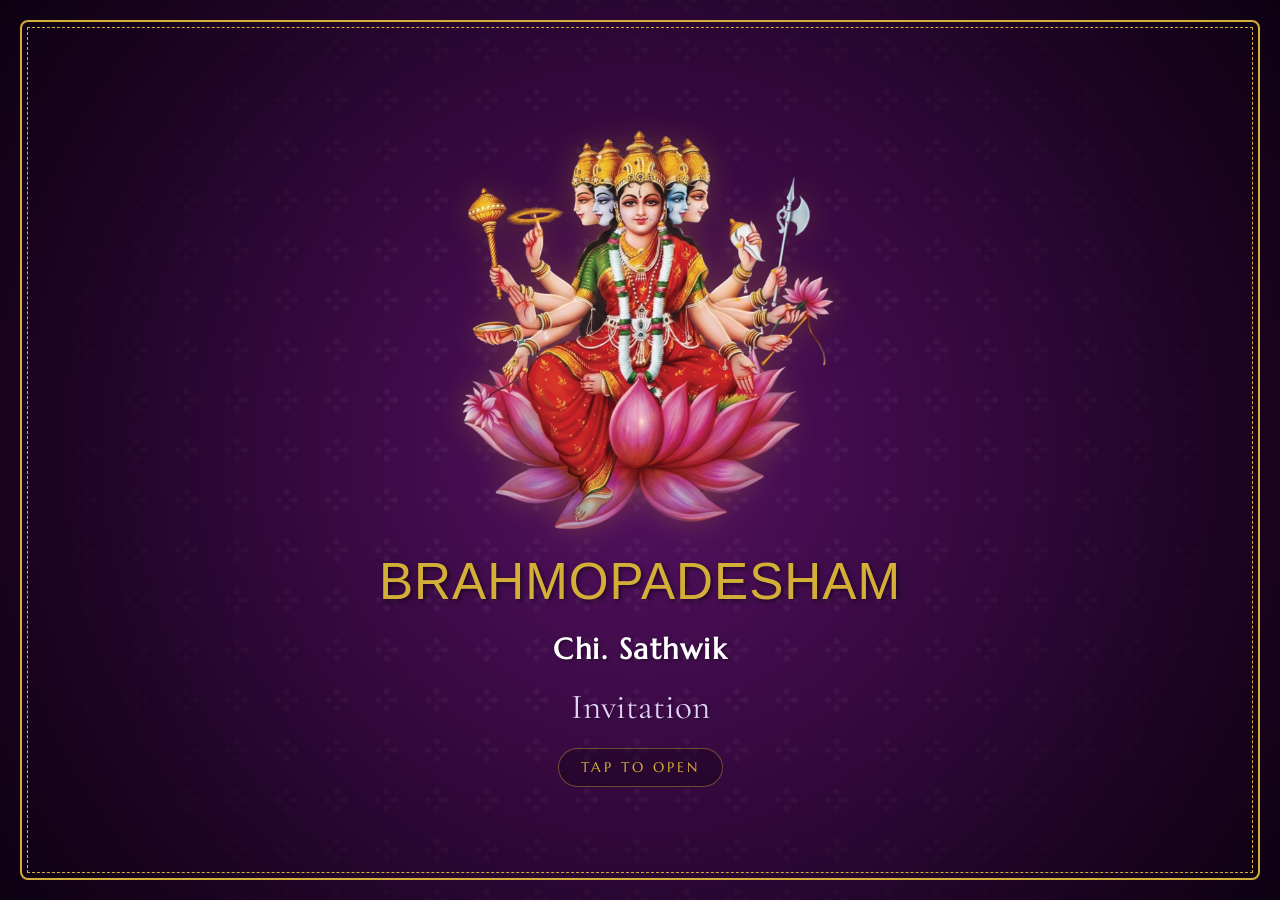
==== index.html @ 74391133 "Update index.html" ====
<!DOCTYPE html>
<html lang="en">
<head>
    <meta charset="UTF-8">
    <meta name="viewport" content="width=device-width, initial-scale=1.0">
    <title>Brahmopadesham Invitation - Chi. Sathwik</title>
    <link rel="stylesheet" href="../css/style.css">

    <!-- Favicon -->
    <link rel="icon" type="image/png" sizes="32x32" href="img/favicon.ico">
    <link rel="apple-touch-icon" href="img/favicon.ico">

    <meta property="og:title" content="Brahmopadesham Invitation Chi. Sathwik ">
    <meta property="og:description" content="✨ We warmly invite you to grace the Brahmopadesham ceremony of Chi. Sathwik and bless him on this sacred beginning.">
    <meta property="og:image" content="https://cdn.prinopix.com/Murali_And_Ramya_Engagement/Preview_Image/preview.png">
    <meta property="og:url" content="https://madilu.family">
    <meta property="og:type" content="website">

</head>
<body>

    <canvas id="flowerCanvas"></canvas>

    <div class="cover-layer" id="inviteCover">
        <div class="cover-border"></div>
        
        <div class="gayatri-full-screen">
            <img src="img/gayatri_devi.png" alt="Gayatri Devi">
        </div>

        <div class="cover-content-bottom">
            <div class="cover-title">BRAHMOPADESHAM</div>
            <div class="cover-vatu-name">Chi. Sathwik</div>
            <div class="cover-subtitle">Invitation</div>
            <div class="click-hint">Tap to Open</div>
        </div>
    </div>

    <div class="main-container">
      
        
        <div class="invite-card">
            <div class="shloka-heading anim-fade">
                || Shri Madyogananda Guru Narasimha Prasanna ||
            </div>
            <br>
            <h1 class="main-heading anim-fade">Brahmopadesham</h1>
            <div class="sub-heading anim-fade">Upanayanam Ceremony</div>

            <p class="welcome-text anim-fade">
                Seeking the divine blessings of our guru and revered elders, we cordially request your presence to grace the sacred Upanayana ceremony of our beloved son:
            </p>

            <h2 class="vatu-name anim-fade">Chi. Sathwik</h2>
            
            <div class="parents-info anim-fade">
                Son of <strong>Smt. Shwetha Kumari & Shri Ravishankara S</strong>
            </div>

            <div class="details-box anim-fade">
                <div class="detail-item">📅 <strong> Wednesday, June 17, 2026</strong></div>
                <div class="detail-item">✨ <strong>Muhurtham: 7:44 AM</strong></div>
                <div class="detail-item">📍 <strong>Shri Vishnumurthy Temple Hall, Kadambaru</strong> </div>
            </div>

            <div class="action-btn-container anim-fade">
                <a href="sathwik_brahmopadesham.html" class="btn btn-primary btn-shimmer">📸 View Event Photos</a>
                <a href="https://maps.app.goo.gl/jBivRu79mKAfrWjf7" target="_blank" class="btn btn-secondary btn-shimmer">📍 Get Location</a>
                <!--  <a href="https://maps.app.goo.gl/jBivRu79mKAfrWjf7" target="_blank" class="btn btn-primary btn-shimmer">📍 Get Location</a>-->
                
            </div>

            <div class="family-events-section anim-fade">
                <h3 class="section-title">Recent Family Celebrations</h3>
                <div class="event-grid">
                    <a href="madilu.html" class="event-card-btn">
                        <span>🏡 House Warming</span>
                        <small>View Gallery →</small>
                    </a>
                    <a href="Murali_And_Ramya_Engagement.html" class="event-card-btn">
                        <span>💍 Engagement Ceremony</span>
                        <small>View Gallery →</small>
                    </a>
                </div>
            </div>

            <p class="hospitality-text anim-fade">
                Please join us to bless the young Vatu as he embarks on his spiritual journey.
            </p>

            <div class="hosts-section anim-fade">
                <div class="hosts-title">Invited By & Seeking Your Presence:</div>
                <div class="host-names">
                    <strong>Smt. Jayanthi & Shri Venkataramana Karanth</strong>,<br>
                    <strong>Smt. Lalitha & Shri Sridhara Karanth</strong>,<br>
                    <strong>Smt. Shwetha Kumari & Shri Ravishankar</strong><br>
                    <strong>Shri Murali Krishna</strong>
                </div>
            </div>


        </div>

         <section class="prinopix-footer-section">
            <div class="u-sheet footer-container">
            <a href="https://prinopix.com" rel="noopener noreferrer" class="prinopix-footer-link">
                Made with <span class="heart-icon">❤️</span> by Prinopix
            </a>
            </div>
        </section>
        
    </div>
    
   
    <canvas id="flowerCanvas"></canvas>

    <!-- Background Music Audio Node Element -->
    <audio id="inviteMusic" loop>
        <source src="music/audio.mp3" type="audio/mpeg">
        Your browser does not support the audio element.
    </audio>

    <script src="js/script.js"></script>
</body>
</html>
---- css/style.css ----
/* Cleaned Font Imports: Keeping only what is actively used */
@import url('https://fonts.googleapis.com/css2?family=Cinzel+Decorative:wght@400;700&family=Cormorant+Garamond:wght@600&family=Great+Vibes&family=Marcellus&display=swap');

@font-face {
    font-family: 'SamarkanNormal';
    src: url('font/SamarkanNormal-Gg5D.ttf') format('truetype');
    font-weight: normal;
    font-style: normal;
}

* {
    box-sizing: border-box;
    margin: 0;
    padding: 0;
}

body, html {
    height: 100%;
    font-family: 'Marcellus', serif;
    background-color: #fffaf0;
    color: #3c225a;
    overflow: hidden;
}


/* Background Animation Canvas over the top layout layers */
#flowerCanvas {
    position: fixed;
    top: 0;
    left: 0;
    width: 100%;
    height: 100%;
    pointer-events: none; /* Allows users to click buttons or links beneath the canvas layer */
    z-index: 100;         /* UPDATED: Increased from 50 to 100 so petals fall over the text card layout */
    opacity: 0;
    transition: opacity 1s ease;
}

body.unlocked #flowerCanvas {
    opacity: 1; /* Optional adjustment: Change to 0.5 or 0.6 if you want them even softer over the text */
}


/* Cover Layer Styling matches your traditional layout palette */
.cover-layer {
    position: fixed;
    top: 0;
    left: 0;
    width: 100%;
    height: 100%;
    background: radial-gradient(circle, #561163 0%, #200427 70%, #0d0111 100%);
    display: flex;
    flex-direction: column;
    justify-content: center;
    align-items: center;
    z-index: 1000;
    transition: transform 1.2s cubic-bezier(0.77, 0, 0.175, 1);
    box-shadow: 0 10px 30px rgba(0,0,0,0.5);
    cursor: pointer;
    text-align: center;
    padding: 30px 15px;
    overflow: hidden;
}

/* Clean, Aesthetic Minimalist Star-Flower Pattern with Edge-Fading Mask */
.cover-layer::before {
    content: '';
    position: absolute;
    top: -10%;
    left: -10%;
    width: 120%;
    height: 120%;
    opacity: 0.16;
    background-image: url("data:image/svg+xml,%3Csvg xmlns='http://www.w3.org/2000/svg' width='60' height='60' viewBox='0 0 60 60'%3E%3Cg fill='%23ffffff' fill-opacity='0.25'%3E%3Cpath d='M30 20c0 2-2 4-4 4s-4-2-4-4 2-4 4-4 4 2 4 4zm0 20c0 2-2 4-4 4s-4-2-4-4 2-4 4-4 4 2 4 4zm-10-10c0 2-2 4-4 4s-4-2-4-4 2-4 4-4 4 2 4 4zm20 0c0 2-2 4-4 4s-4-2-4-4 2-4 4-4 4 2 4 4z'/%3E%3Ccircle cx='30' cy='30' r='2'/%3E%3C/g%3E%3C/svg%3E");
    background-size: 50px 50px;
    background-position: center;
    pointer-events: none;
    z-index: 1;
    -webkit-mask-image: radial-gradient(circle, rgba(0,0,0,1) 30%, rgba(0,0,0,0) 70%);
    mask-image: radial-gradient(circle, rgba(0,0,0,1) 30%, rgba(0,0,0,0) 70%);
    animation: professionalTextureZoom 20s infinite ease-in-out;
}

@keyframes professionalTextureZoom {
    0% { transform: scale(1); }
    50% { transform: scale(1.5); }
    100% { transform: scale(1); }
}

.cover-layer.opened {
    transform: translateY(-100%);
}

.cover-border {
    position: absolute;
    top: 20px;
    bottom: 20px;
    left: 20px;
    right: 20px;
    border: 2px solid #d4af37;
    border-radius: 8px;
    pointer-events: none;
}

.cover-border::before {
    content: '';
    position: absolute;
    top: 5px;
    bottom: 5px;
    left: 5px;
    right: 5px;
    border: 1px dashed #d4af37;
}

.gayatri-full-screen {
    width: 100%;
    height: 48vh; 
    display: flex;
    justify-content: center;
    align-items: center;
    margin-top: 0;
    z-index: 5;
}

.gayatri-full-screen img {
    width: 100%;
    height: 100%;
    object-fit: contain;
    filter: drop-shadow(0 0 15px rgba(254, 216, 0, 0.185));
    animation: divineGlowPulse 4s infinite ease-in-out;
}

.cover-content-bottom {
    width: 100%;
    display: flex;
    flex-direction: column;
    align-items: center;
    margin-bottom: 15px;
    z-index: 5;
}

.cover-title {
    font-family: 'SamarkanNormal', sans-serif;
    color: #d4af37;
    font-size: 3.2rem; 
    letter-spacing: 1px;
    margin-top: 2.5vh;
    margin-bottom: 0.6vh;
    text-shadow: 2px 2px 4px rgba(0,0,0,0.5);
}

.cover-vatu-name {
    font-family: 'Marcellus', serif;
    color: #ffffff;
    font-size: 1.8rem;
    letter-spacing: 1.5px;
    margin: 5px 0;
    font-weight: bold;
    text-shadow: 1px 1px 3px rgba(0,0,0,0.5);
    padding-top: 1vh;
}

.cover-subtitle {
    font-family:'Cormorant Garamond', serif;
    color: #e2d1f9;
    font-size: 2.2rem;
    margin-bottom: 20px;
    text-shadow: 1px 1px 2px rgba(0,0,0,0.4);
    padding-top: 1.5vh;
}

@keyframes divineGlowPulse {
    0% { transform: scale(1); filter: drop-shadow(0 0 15px rgba(254, 215, 0, 0.25)); }
    50% { transform: scale(1.015); filter: drop-shadow(0 0 25px rgba(254, 216, 0, 0.171)); }
    100% { transform: scale(1); filter: drop-shadow(0 0 15px rgba(254, 215, 0, 0.25)); }
}

.click-hint {
    color: #d4af37;
    font-size: 0.85rem;
    letter-spacing: 3px;
    text-transform: uppercase;
    animation: bounce 1.5s infinite;
    background: rgba(0,0,0,0.25);
    padding: 10px 22px;
    border-radius: 30px;
    border: 1px solid rgba(212, 175, 55, 0.4);
}

/* UPDATED: Decreased layout paddings (Changed top/bottom from 60px to 25px) */
.main-container {
    height: 100%;
    overflow-y: auto;
    padding: 25px 20px 0px 20px;
    display: flex;
    flex-direction: column;
    align-items: center;
    background-image: radial-gradient(circle, #fcf4fe 20%, #f7e6f8 70%, #edd3f0 100%);
    position: relative;
}

/* REMOVED: .garland and .garland img references completely */

.shloka-heading {
    font-family: 'Marcellus', serif;
    color: #8f1a26;
    font-size: 1rem;
    font-weight: bold;
    margin-bottom: 5px;
    text-shadow: 0.5px 0.5px 1px rgba(0, 0, 0, 0.05);
}

.invite-card {
    max-width: 650px;
    width: 100%;
    background: rgba(255, 255, 255, 0.97);
    border: 2px solid #3c225a;
    border-radius: 15px;
    /* UPDATED: Decreased padding (Changed top/bottom from 40px to 25px) */
    padding: 25px 30px;
    box-shadow: 0 15px 35px rgba(60, 34, 90, 0.12);
    text-align: center;
    position: relative;
    opacity: 0;
    transform: translateY(40px);
    transition: all 1.2s ease 0.2s;
    z-index: 55;
}

body.unlocked .invite-card {
    opacity: 1;
    transform: translateY(0);
}

.anim-fade {
    opacity: 0;
    transform: translateY(20px);
    transition: opacity 0.8s ease, transform 0.8s ease;
}

body.unlocked .anim-fade {
    opacity: 1;
    transform: translateY(0);
}

body.unlocked .anim-fade:nth-child(1) { transition-delay: 0.3s; }
body.unlocked .anim-fade:nth-child(2) { transition-delay: 0.4s; }
body.unlocked .anim-fade:nth-child(3) { transition-delay: 0.5s; }
body.unlocked .anim-fade:nth-child(4) { transition-delay: 0.6s; }
body.unlocked .anim-fade:nth-child(5) { transition-delay: 0.7s; }

.main-heading {
    font-family: 'Marcellus', serif;
    color: #3c225a;
    font-size: 2.2rem;
    border-bottom: 2px solid #d4af37;
    text-transform: uppercase;
    padding-bottom: 10px;
    display: inline-block;
    font-weight: 1000;
}

.sub-heading {
    font-size: 1.1rem;
    letter-spacing: 2px;
    color: #8c6200;
    text-transform: uppercase;
    margin-top: 10px;
    margin-bottom: 25px;
}

.welcome-text {
    font-size: 1rem;
    line-height: 1.6;
    margin-bottom: 25px;
    color: #444;
}

.vatu-name {
    font-family: 'Marcellus', serif;
    color: #8f1a26;
    font-size: 2.5rem;
    margin: 25px 0; /* Expanded margins slightly to give breathing room for the lines */
    position: relative;
    display: inline-block;
    width: 100%;
    text-align: center;
}

/* Elegant line design ABOVE the Vatu name */
.vatu-name::before {
    content: "◆"; /* Decorative center diamond point */
    font-size: 0.8rem;
    color: #d4af37;
    position: absolute;
    top: -15px;
    left: 50%;
    transform: translateX(-50%);
    width: 60%; /* Controls how wide the line stretches */
    /* Creates identical left/right horizontal rule branches splitting from the center diamond */
    background: linear-gradient(to right, transparent, #d4af37 20%, #d4af37 40%, transparent 45%, transparent 55%, #d4af37 60%, #d4af37 80%, transparent);
    height: 1px;
    line-height: 1px;
}

/* Elegant line design BELOW the Vatu name */
.vatu-name::after {
    content: "◆";
    font-size: 0.8rem;
    color: #d4af37;
    position: absolute;
    bottom: -15px;
    left: 50%;
    transform: translateX(-50%);
    width: 60%;
    background: linear-gradient(to right, transparent, #d4af37 20%, #d4af37 40%, transparent 45%, transparent 55%, #d4af37 60%, #d4af37 80%, transparent);
    height: 1px;
    line-height: 1px;
}

.parents-info {
    font-size: 0.95rem;
    color: #555;
    margin-bottom: 30px;
    line-height: 1.4;
}

.parents-info strong {
    color: #3c225a;
}

.details-box {
    background: #fbf7ff;
    border-left: 5px solid #d4af37;
    border-right: 5px solid #d4af37;
    padding: 20px 25px;
    border-radius: 8px;
    margin: 30px 0;
    border-top: 1px solid #eadeff;
    border-bottom: 1px solid #eadeff;
}

.detail-item {
    padding: 12px 0;
    font-size: 0.95rem;
    color: #444;
    border-bottom: 1px dashed #eadeff;
}

.detail-item:last-child {
    border-bottom: none;
    padding-bottom: 0;
}

.detail-item:first-child {
    padding-top: 0;
}

.action-btn-container {
    display: flex;
    gap: 15px;
    justify-content: center;
    margin: 30px 0;
    flex-wrap: wrap;
}

.btn {
    text-decoration: none;
    padding: 12px 28px;
    font-size: 1rem;
    font-weight: bold;
    border-radius: 30px;
    transition: all 0.3s ease;
    display: inline-flex;
    align-items: center;
    box-shadow: 0 4px 10px rgba(0,0,0,0.1);
    letter-spacing: 0.5px;
    position: relative;
    overflow: hidden;
}

.btn-primary {
    background-color: #3c225a;
    color: white;
    border: 2px solid #3c225a;
}

.btn-secondary {
    background-color: #fffdf9;
    color: #3c225a;
    border: 2px solid #d4af37;
}

.btn-shimmer::after {
    content: '';
    position: absolute;
    top: -50%;
    left: -60%;
    width: 30%;
    height: 200%;
    background: linear-gradient(
        to right,
        rgba(255, 255, 255, 0) 0%,
        rgba(255, 215, 0, 0.3) 50%,
        rgba(255, 255, 255, 0) 100%
    );
    transform: rotate(25deg);
    animation: shimmer 3.5s infinite linear;
}

@keyframes shimmer {
    0% { left: -60%; }
    100% { left: 140%; }
}

.family-events-section {
    background-color: rgba(60, 34, 90, 0.04);
    border: 1px dashed #b193d6;
    border-radius: 10px;
    padding: 20px;
    margin: 35px 0;
}

.section-title {
    font-family: 'Marcellus', serif;
    font-size: 1.1rem;
    color: #3c225a;
    letter-spacing: 1px;
    margin-bottom: 15px;
    font-weight: bold;
}

.event-grid {
    display: grid;
    grid-template-columns: 1fr 1fr;
    gap: 15px;
}

.event-card-btn {
    background: white;
    border: 1.5px solid #dcd0ec;
    padding: 15px 10px;
    border-radius: 8px;
    text-decoration: none;
    display: flex;
    flex-direction: column;
    align-items: center;
    justify-content: center;
    transition: all 0.3s cubic-bezier(0.175, 0.885, 0.32, 1.275);
    box-shadow: 0 3px 6px rgba(0,0,0,0.03);
}

.event-card-btn:hover {
    border-color: #3c225a;
    background-color: #fbf7ff;
    transform: translateY(-4px);
    box-shadow: 0 6px 15px rgba(60, 34, 90, 0.15);
}

.event-card-btn span {
    font-weight: bold;
    color: #8f1a26;
    font-size: 1rem;
    margin-bottom: 4px;
}

.event-card-btn small {
    color: #444;
    font-size: 0.8rem;
}

.hospitality-text {
    font-family: 'Great Vibes', cursive;
    font-size: 1.5rem;
    color: #8f1a26;
    margin: 30px 0;
}

.hosts-section {
    border-top: 1px dashed #d4af37;
    padding-top: 25px;
    margin-top: 30px;
}

.hosts-title {
    font-size: 1rem;
    text-transform: uppercase;
    letter-spacing: 2px;
    color: #3c225a;
    margin-bottom: 15px;
    font-weight: bold;
}

.host-names {
    font-size: 0.95rem;
    line-height: 1.8;
    color: #444;
}

.vatu-photo-container {
    margin-top: 40px;
    scroll-margin-top: 30px;
}

/* UPDATED: Removed border-radius circle logic to allow a beautifully scaled portrait look */
.photo-frame {
    max-width: 280px; /* Expands photo area natively on both mobile/desktop screens */
    width: 100%;
    height: auto;
    aspect-ratio: 3 / 4; /* Perfect traditional portrait frame ratio */
    border-radius: 8px; /* Smooth rounded card corners */
    border: 3px double #d4af37;
    padding: 6px;
    background: #fff;
    box-shadow: 0 8px 25px rgba(0,0,0,0.12);
    display: inline-flex;
    justify-content: center;
    align-items: center;
    overflow: hidden;
    transition: transform 0.4s ease;
}

.photo-frame:hover {
    transform: scale(1.03);
}

.photo-frame img {
    width: 100%;
    height: 100%;
    object-fit: cover;
    border-radius: 4px;
}

.photo-caption {
    margin-top: 12px;
    font-size: 0.85rem;
    letter-spacing: 1px;
    color: #666;
    text-transform: uppercase;
}

@keyframes bounce {
    0%, 20%, 50%, 80%, 100% { transform: translateY(0); }
    40% { transform: translateY(-3px); }
    60% { transform: translateY(-2px); }
}

@media (max-width: 600px) {
    .gayatri-full-screen { height: 50vh; width: 100%; padding: 0; }
    .cover-title { font-size: 2.15rem; }
    .cover-vatu-name { font-size: 1.4rem; }
    .cover-subtitle { font-size: 1.4rem; margin-bottom: 20px; }
    .main-heading { font-size: 1.8rem; }
    .vatu-name { font-size: 2rem; }
    .invite-card { padding: 20px 15px; }
    .event-grid { grid-template-columns: 1fr; gap: 10px; }
    .action-btn-container { flex-direction: column; width: 100%; }
    .btn { width: 100%; justify-content: center; }
    .click-hint { font-size: 0.65rem; }
    .shloka-heading { font-size: 0.65rem; letter-spacing: 0.5px; }
}




/* ==========================================
   7. CUSTOM PRINOPIX FOOTER STYLES
   ========================================== */
.prinopix-footer-section {
  margin-top: 10px;
  margin-bottom: 10px;
  width: 100%;
}

.footer-container {
  display: flex;
  align-items: center;
  justify-content: center;
}

.prinopix-footer-link {
  font-family: 'Helvetica Neue', Arial, sans-serif;
  font-size: 1rem;
  font-weight: 600;
  color: #555555;
  text-decoration: none;
  display: inline-flex;
  align-items: center;
  gap: 6px;
  transition: color 0.3s ease, transform 0.2s ease;
  letter-spacing: 0.5px;
}

/* Interactivity states */
.prinopix-footer-link:hover {
  color: #111111;
  transform: translateY(-2px);
}

/* Beating Heart Icon Animation */
.heart-icon {
  display: inline-block;
  color: #e24e42;
  animation: heartBeat 1.5s infinite ease-in-out;
}

@keyframes heartBeat {
  0% { transform: scale(1); }
  14% { transform: scale(1.2); }
  28% { transform: scale(1); }
  42% { transform: scale(1.2); }
  70% { transform: scale(1); }
}

/* Mobile responsive font sizing */
@media (max-width: 768px) {
  .prinopix-footer-link {font-size: 0.9rem;}
}
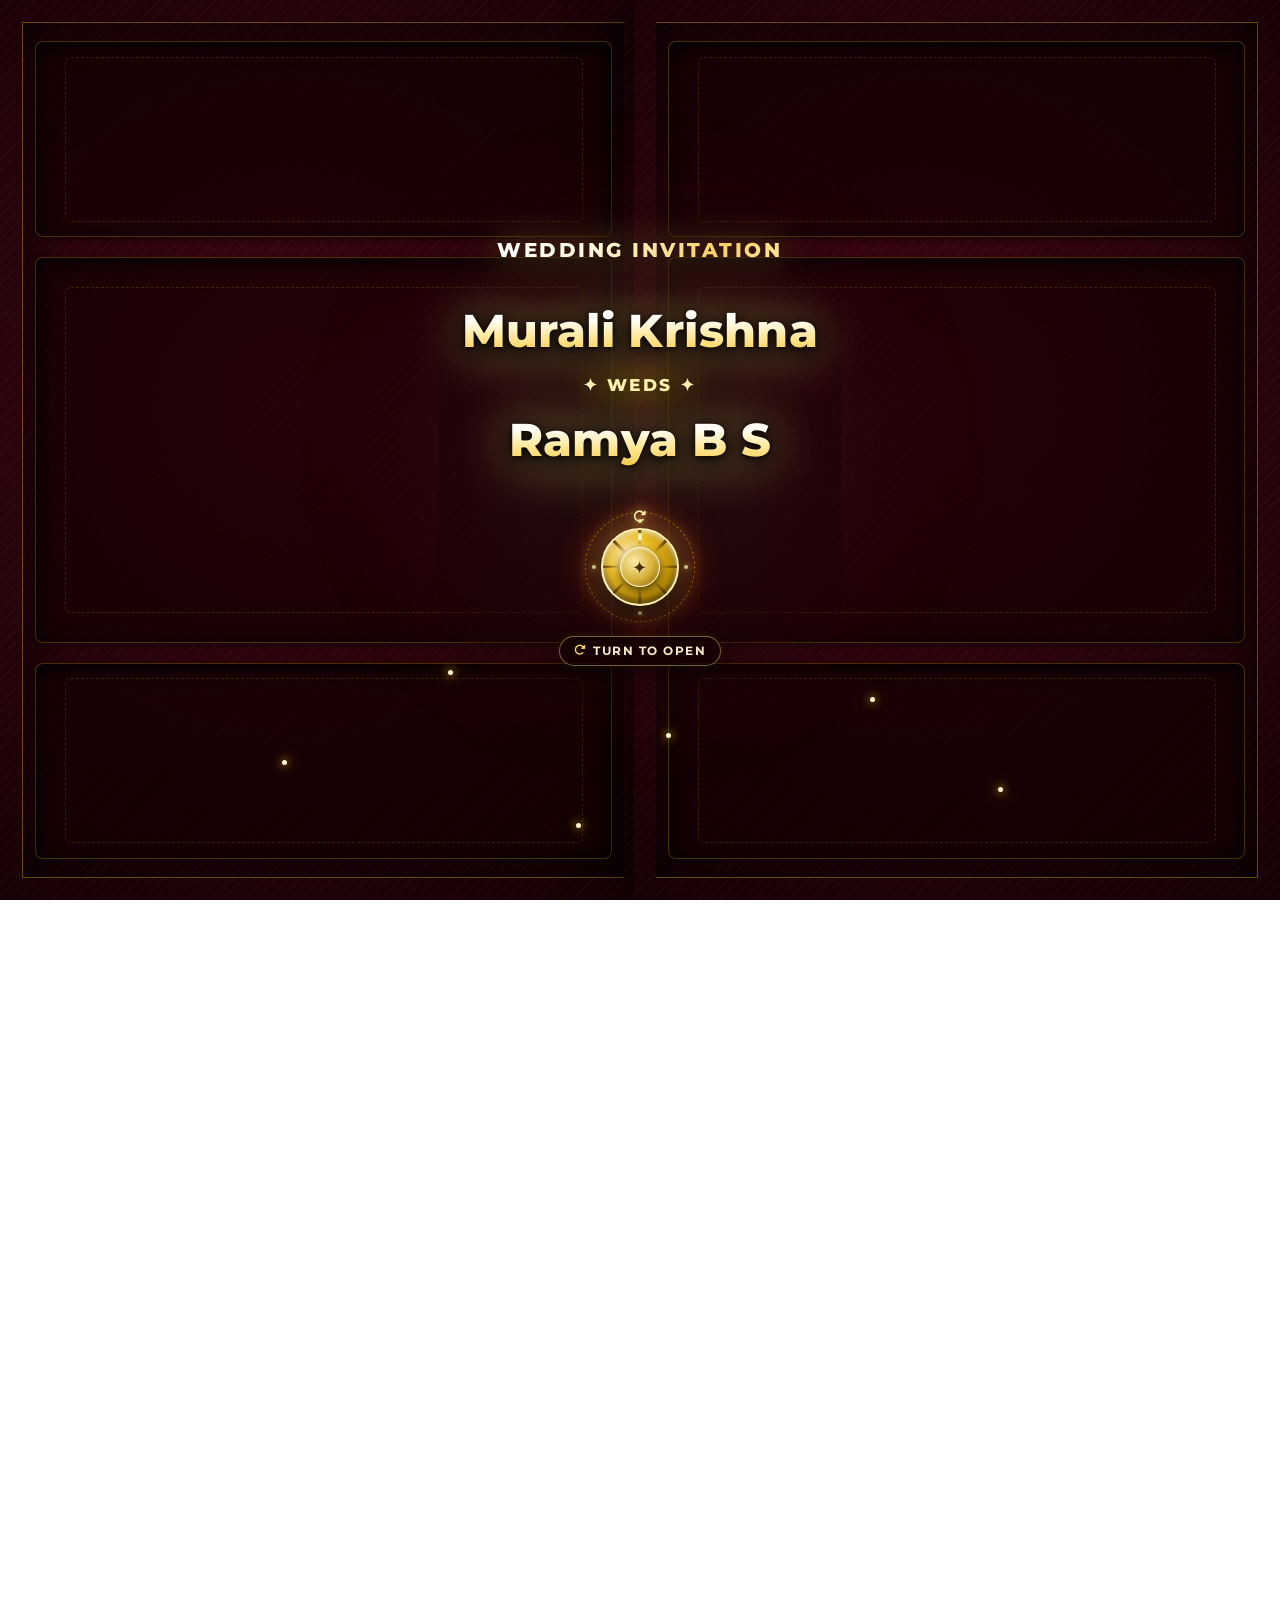
==== commit 73eb33ef: "Murali Ramya Wedding Commit 1" ====
--- a/index.html
+++ b/index.html
@@ -1,125 +1,587 @@
-<!DOCTYPE html>
-<html lang="en">
-<head>
-    <meta charset="UTF-8">
-    <meta name="viewport" content="width=device-width, initial-scale=1.0">
-    <title>Brahmopadesham Invitation - Chi. Sathwik</title>
-    <link rel="stylesheet" href="../css/style.css">
-
-    <!-- Favicon -->
-    <link rel="icon" type="image/png" sizes="32x32" href="img/favicon.ico">
-    <link rel="apple-touch-icon" href="img/favicon.ico">
-
-    <meta property="og:title" content="Brahmopadesham Invitation Chi. Sathwik ">
-    <meta property="og:description" content="✨ We warmly invite you to grace the Brahmopadesham ceremony of Chi. Sathwik and bless him on this sacred beginning.">
-    <meta property="og:image" content="https://cdn.prinopix.com/Murali_And_Ramya_Engagement/Preview_Image/preview.png">
-    <meta property="og:url" content="https://madilu.family">
-    <meta property="og:type" content="website">
-
-</head>
-<body>
-
-    <canvas id="flowerCanvas"></canvas>
-
-    <div class="cover-layer" id="inviteCover">
-        <div class="cover-border"></div>
-        
-        <div class="gayatri-full-screen">
-            <img src="img/gayatri_devi.png" alt="Gayatri Devi">
-        </div>
-
-        <div class="cover-content-bottom">
-            <div class="cover-title">BRAHMOPADESHAM</div>
-            <div class="cover-vatu-name">Chi. Sathwik</div>
-            <div class="cover-subtitle">Invitation</div>
-            <div class="click-hint">Tap to Open</div>
-        </div>
-    </div>
-
-    <div class="main-container">
-      
-        
-        <div class="invite-card">
-            <div class="shloka-heading anim-fade">
-                || Shri Madyogananda Guru Narasimha Prasanna ||
-            </div>
-            <br>
-            <h1 class="main-heading anim-fade">Brahmopadesham</h1>
-            <div class="sub-heading anim-fade">Upanayanam Ceremony</div>
-
-            <p class="welcome-text anim-fade">
-                Seeking the divine blessings of our guru and revered elders, we cordially request your presence to grace the sacred Upanayana ceremony of our beloved son:
-            </p>
-
-            <h2 class="vatu-name anim-fade">Chi. Sathwik</h2>
-            
-            <div class="parents-info anim-fade">
-                Son of <strong>Smt. Shwetha Kumari & Shri Ravishankara S</strong>
-            </div>
-
-            <div class="details-box anim-fade">
-                <div class="detail-item">📅 <strong> Wednesday, June 17, 2026</strong></div>
-                <div class="detail-item">✨ <strong>Muhurtham: 7:44 AM</strong></div>
-                <div class="detail-item">📍 <strong>Shri Vishnumurthy Temple Hall, Kadambaru</strong> </div>
-            </div>
-
-            <div class="action-btn-container anim-fade">
-                <a href="sathwik_brahmopadesham.html" class="btn btn-primary btn-shimmer">📸 View Event Photos</a>
-                <a href="https://maps.app.goo.gl/jBivRu79mKAfrWjf7" target="_blank" class="btn btn-secondary btn-shimmer">📍 Get Location</a>
-                <!--  <a href="https://maps.app.goo.gl/jBivRu79mKAfrWjf7" target="_blank" class="btn btn-primary btn-shimmer">📍 Get Location</a>-->
-                
-            </div>
-
-            <div class="family-events-section anim-fade">
-                <h3 class="section-title">Recent Family Celebrations</h3>
-                <div class="event-grid">
-                    <a href="madilu.html" class="event-card-btn">
-                        <span>🏡 House Warming</span>
-                        <small>View Gallery →</small>
-                    </a>
-                    <a href="Murali_And_Ramya_Engagement.html" class="event-card-btn">
-                        <span>💍 Engagement Ceremony</span>
-                        <small>View Gallery →</small>
-                    </a>
-                </div>
-            </div>
-
-            <p class="hospitality-text anim-fade">
-                Please join us to bless the young Vatu as he embarks on his spiritual journey.
-            </p>
-
-            <div class="hosts-section anim-fade">
-                <div class="hosts-title">Invited By & Seeking Your Presence:</div>
-                <div class="host-names">
-                    <strong>Smt. Jayanthi & Shri Venkataramana Karanth</strong>,<br>
-                    <strong>Smt. Lalitha & Shri Sridhara Karanth</strong>,<br>
-                    <strong>Smt. Shwetha Kumari & Shri Ravishankar</strong><br>
-                    <strong>Shri Murali Krishna</strong>
-                </div>
-            </div>
-
-
-        </div>
-
-         <section class="prinopix-footer-section">
-            <div class="u-sheet footer-container">
-            <a href="https://prinopix.com" rel="noopener noreferrer" class="prinopix-footer-link">
-                Made with <span class="heart-icon">❤️</span> by Prinopix
-            </a>
-            </div>
-        </section>
-        
-    </div>
-    
-   
-    <canvas id="flowerCanvas"></canvas>
-
-    <!-- Background Music Audio Node Element -->
-    <audio id="inviteMusic" loop>
-        <source src="music/audio.mp3" type="audio/mpeg">
-        Your browser does not support the audio element.
-    </audio>
-
-    <script src="js/script.js"></script>
-</body>
-</html>
+<!DOCTYPE html>
+<html lang="en">
+
+<head>
+  <meta charset="UTF-8">
+  <meta name="viewport" content="width=device-width, initial-scale=1.0, maximum-scale=5.0, user-scalable=yes">
+  <title>Wedding Invitation | Murali Krishna &amp; Ramya B S</title>
+  <meta name="description"
+    content="Wedding Invitation: Murali Krishna & Ramya B S on 15 November 2026 at Shri Vishnumurthy Temple Hall, Kadambaru. Muhurtham: 10:15 AM (Dhanur Lagna).">
+
+  <!-- Open Graph / Social Sharing -->
+  <meta property="og:title" content="Wedding Invitation | Murali Krishna &amp; Ramya B S">
+  <meta property="og:description"
+    content="Solicits your gracious presence and blessing on the auspicious wedding of Murali Krishna &amp; Ramya B S on 15 November 2026.">
+  <meta property="og:image" content="img/preview.png">
+  <meta property="og:type" content="website">
+
+  <!-- Twitter Card -->
+  <meta name="twitter:card" content="summary_large_image">
+  <meta name="twitter:title" content="Wedding Invitation | Murali Krishna &amp; Ramya B S">
+  <meta name="twitter:description"
+    content="Solicits your gracious presence and blessing on the auspicious wedding of Murali Krishna &amp; Ramya B S on 15 November 2026.">
+  <meta name="twitter:image" content="img/preview.png">
+
+  <!-- Favicon -->
+  <link rel="icon" type="image/svg+xml" href="img/favicon.ico">
+
+  <!-- Google Fonts: Modern & Clean Sans-Serif (Montserrat & Plus Jakarta Sans) -->
+  <link rel="preconnect" href="https://fonts.googleapis.com">
+  <link rel="preconnect" href="https://fonts.gstatic.com" crossorigin>
+  <link
+    href="https://fonts.googleapis.com/css2?family=Montserrat:ital,wght@0,300;0,400;0,500;0,600;0,700;0,800;0,900;1,400&family=Plus+Jakarta+Sans:ital,wght@0,300;0,400;0,500;0,600;0,700;0,800;1,400&display=swap"
+    rel="stylesheet">
+
+  <!-- Font Awesome Icons -->
+  <link rel="stylesheet" href="https://cdnjs.cloudflare.com/ajax/libs/font-awesome/6.5.1/css/all.min.css"
+    integrity="sha512-DTOQO9RWCH3ppGqcWaEA1BIZOC6xxalwEsw9c2QQeAIftl+Vegovlnee1c9QX4TctnWMn13TZye+giMm8e2LwA=="
+    crossorigin="anonymous" referrerpolicy="no-referrer" />
+
+  <!-- Stylesheet -->
+  <link rel="stylesheet" href="css/style.css">
+</head>
+
+<body class="wedding-cover-active">
+
+  <!-- ============================================== -->
+  <!-- ROYAL 3D UNVEILING COVER PAGE                  -->
+  <!-- ============================================== -->
+  <div class="wedding-cover" id="wedding-cover" aria-modal="true" role="dialog" aria-label="Wedding Invitation Cover">
+
+    <!-- 3D Gatefold Doors (Architectural Royal Temple Doors) -->
+    <div class="cover-doors-wrapper">
+
+      <!-- Left Gate Door -->
+      <div class="cover-gate gate-left">
+        <div class="gate-wood-grain"></div>
+        <div class="gate-bevel-border">
+          <div class="gate-panels-stack">
+            <div class="gate-carved-panel panel-top">
+              <div class="panel-inner-emboss"></div>
+            </div>
+            <div class="gate-carved-panel panel-mid">
+              <div class="panel-inner-emboss"></div>
+            </div>
+            <div class="gate-carved-panel panel-bottom">
+              <div class="panel-inner-emboss"></div>
+            </div>
+          </div>
+        </div>
+      </div>
+
+      <!-- Right Gate Door -->
+      <div class="cover-gate gate-right">
+        <div class="gate-wood-grain"></div>
+        <div class="gate-bevel-border">
+          <div class="gate-panels-stack">
+            <div class="gate-carved-panel panel-top">
+              <div class="panel-inner-emboss"></div>
+            </div>
+            <div class="gate-carved-panel panel-mid">
+              <div class="panel-inner-emboss"></div>
+            </div>
+            <div class="gate-carved-panel panel-bottom">
+              <div class="panel-inner-emboss"></div>
+            </div>
+          </div>
+        </div>
+      </div>
+
+    </div>
+
+    <!-- Ambient Motion Elements Around Cover (Subtle Golden Atmosphere) -->
+    <div class="cover-motion-layer" aria-hidden="true">
+      <div class="cover-glow-core"></div>
+      <div class="cover-floating-sparks">
+        <span class="spark s-1"></span>
+        <span class="spark s-2"></span>
+        <span class="spark s-3"></span>
+        <span class="spark s-4"></span>
+        <span class="spark s-5"></span>
+        <span class="spark s-6"></span>
+      </div>
+    </div>
+
+    <!-- Central Royal Invitation Content (Spacious & Elegant) -->
+    <div class="cover-content-container">
+
+      <!-- Top Title -->
+      <div class="cover-pre-title">WEDDING INVITATION</div>
+
+      <!-- Vertical Couple Stacking: Groom on Top, WEDS in Middle, Bride Below -->
+      <div class="cover-couple-stack">
+        <h1 class="cover-groom-name">Murali Krishna</h1>
+        <div class="cover-weds-symbol">✦ WEDS ✦</div>
+        <h1 class="cover-bride-name">Ramya B S</h1>
+      </div>
+
+      <!-- Interactive Knob to Turn and Open Invite -->
+      <div class="cover-cta-wrap">
+        <div class="cover-knob-wrapper" id="cover-knob-btn" role="button" tabindex="0"
+          aria-label="Turn knob to open invitation">
+          <div class="knob-pulse-aura"></div>
+
+          <!-- Outer Circular Rotary Track with Rotating Indicator Arrow -->
+          <div class="knob-dial-track">
+            <span class="dial-marker marker-1"></span>
+            <span class="dial-marker marker-2"></span>
+            <span class="dial-marker marker-3"></span>
+            <span class="dial-marker marker-4"></span>
+            <div class="knob-rotary-guide">
+              <i class="fa-solid fa-rotate-right guide-arrow"></i>
+            </div>
+          </div>
+
+          <!-- Central Rotating 3D Golden Temple Knob -->
+          <div class="knob-rotator" id="knob-rotator">
+            <div class="knob-bevel-rim"></div>
+            <div class="knob-fluted-grips">
+              <span class="grip g-1"></span>
+              <span class="grip g-2"></span>
+              <span class="grip g-3"></span>
+              <span class="grip g-4"></span>
+            </div>
+            <div class="knob-medallion-cap">
+              <span class="knob-diamond-crest">✦</span>
+            </div>
+            <div class="knob-pointer-notch"></div>
+          </div>
+        </div>
+
+        <div class="knob-action-label" id="knob-action-label">
+          <i class="fa-solid fa-rotate-right knob-turn-icon"></i>
+          <span class="knob-label-text">Turn to open</span>
+        </div>
+      </div>
+
+    </div>
+  </div>
+
+  <!-- Dynamic Cursor 3D Spotlight (Interactive Ambient Follower) -->
+  <div class="cursor-spotlight" id="cursor-spotlight" aria-hidden="true"></div>
+
+  <!-- Falling Flower Petals & Golden Stardust Canvas -->
+  <canvas id="flower-canvas" aria-hidden="true"></canvas>
+
+  <!-- Multi-Layer 3D Parallax Background Scene with Temple Mandap Image -->
+  <div class="parallax-bg-scene" id="parallax-scene" aria-hidden="true">
+
+    <!-- Authentic Generated South Indian Temple Mandap 3D Parallax Layer (Seamless, No Stripe) -->
+    <div class="temple-bg-parallax-wrapper">
+      <div class="temple-bg-img-holder">
+        <img src="img/temple_mandap_bg.png" alt="South Indian Temple Mandap" class="temple-bg-image" loading="eager"
+          onerror="this.src='img/temple_mandap_bg.png'">
+        <div class="temple-ambient-shade"></div>
+        <div class="temple-vignette-overlay"></div>
+      </div>
+    </div>
+
+    <!-- Atmospheric Glow Orbs -->
+    <div class="glow-orb orb-1" data-parallax-depth="0.10"></div>
+    <div class="glow-orb orb-2" data-parallax-depth="-0.16"></div>
+    <div class="glow-orb orb-3" data-parallax-depth="0.12"></div>
+
+    <!-- Floating Sacred Mandalas & Golden Dust Particles -->
+    <div class="floating-mandala mandala-left" data-parallax-depth="0.22"></div>
+    <div class="floating-mandala mandala-right" data-parallax-depth="-0.20"></div>
+  </div>
+
+  <!-- Floating Interactive Tools in Bottom Corner -->
+  <div class="floating-interactive-bar" id="interactive-bar">
+    <!-- Discrete Audio Player Toggle -->
+    <button id="audio-toggle-btn" class="interactive-circle-btn audio-circle-btn" aria-label="Toggle background music"
+      title="Play / Pause Music">
+      <i class="fa-solid fa-music audio-icon" id="audio-icon"></i>
+      <span class="audio-tooltip">Music</span>
+    </button>
+    <audio id="wedding-audio" loop preload="auto" src="music/music.mp3">
+      <source src="music/music.mp3" type="audio/mpeg">
+    </audio>
+  </div>
+
+  <!-- Main Single-Page Container -->
+  <main class="page-wrapper" id="main-content">
+
+    <!-- ============================================== -->
+    <!-- 1. AUSPICIOUS HEADER & SUBTITLE                -->
+    <!-- ============================================== -->
+    <header class="auspicious-header-section">
+      <div class="header-container text-center">
+
+        <!-- Auspicious Header Text (Single-line on all screens) -->
+        <div class="auspicious-title-badge fade-up-item">
+          <span class="shloka-bracket">||</span>
+          <h1 class="sanskrit-words">Shri Madyogananda Guru Narasimha Prasanna</h1>
+          <span class="shloka-bracket">||</span>
+        </div>
+
+        <!-- Wedding Invite Main Title -->
+        <div class="main-invite-title-wrap">
+          <h2 class="main-invite-title fade-up-item">Wedding Invitation</h2>
+        </div>
+
+        <div class="kolam-line-divider fade-up-item" aria-hidden="true">
+          <span class="line left"></span>
+          <span class="center-star">✦</span>
+          <span class="line right"></span>
+        </div>
+
+        <!-- Subtitle -->
+        <p class="wedding-subtitle fade-up-item">
+          Solicits your gracious presence and blessing with family and friends on the auspicious occasion of the wedding
+          ceremony of
+        </p>
+
+      </div>
+    </header>
+
+    <!-- ============================================== -->
+    <!-- 2. COUPLE NAMES & 3D PARALLAX CUTOUTS         -->
+    <!-- (Pure Cutouts - No Boxed Card Background)      -->
+    <!-- ============================================== -->
+    <section class="couple-section" id="couple">
+      <div class="couple-stage-3d">
+
+        <!-- Groom Stage (Left Side Cutout) -->
+        <div class="person-stage groom-stage parallax-tilt fade-up-item" data-tilt-factor="14"
+          id="groom-interactive-stage">
+          <div class="person-cutout-wrapper">
+            <!-- Traditional Temple Prabhavali Arch Backdrop -->
+            <div class="cutout-mandap-arch" aria-hidden="true">
+              <div class="arch-frame"></div>
+              <div class="arch-mandala-rays"></div>
+              <div class="arch-crest-icon">✦</div>
+            </div>
+            <div class="divine-aura groom-aura"></div>
+            <div class="pedestal-shadow"></div>
+            <img src="img/groom_cutout1.png" alt="Groom Murali Krishna" class="person-cutout" loading="eager">
+          </div>
+          <div class="person-details text-center">
+            <span class="role-badge">Groom</span>
+            <h2 class="person-name groom-name">Murali Krishna</h2>
+            <p class="parent-lineage">
+              <strong>S/o Smt. Lalitha</strong> &amp; <strong>Shri Shridhara Karantha</strong>
+            </p>
+          </div>
+        </div>
+
+        <!-- Center Radiant Weds Centerpiece (No Round Ring, Pure Elegance) -->
+        <div class="center-weds-emblem parallax-tilt fade-up-item" data-tilt-factor="8">
+          <div class="weds-glow-core">
+            <span class="weds-wing left">✦</span>
+            <span class="weds-text">WEDS</span>
+            <span class="weds-wing right">✦</span>
+            <div class="weds-golden-glow"></div>
+          </div>
+        </div>
+
+        <!-- Bride Stage (Right Side Cutout) -->
+        <div class="person-stage bride-stage parallax-tilt fade-up-item" data-tilt-factor="14"
+          id="bride-interactive-stage">
+          <div class="person-cutout-wrapper">
+            <!-- Traditional Temple Prabhavali Arch Backdrop -->
+            <div class="cutout-mandap-arch" aria-hidden="true">
+              <div class="arch-frame"></div>
+              <div class="arch-mandala-rays"></div>
+              <div class="arch-crest-icon">✦</div>
+            </div>
+            <div class="divine-aura bride-aura"></div>
+            <div class="pedestal-shadow"></div>
+            <img src="img/bride_cutout1.png" alt="Bride Ramya B S" class="person-cutout" loading="eager">
+          </div>
+          <div class="person-details text-center">
+            <span class="role-badge">Bride</span>
+            <h2 class="person-name bride-name">Ramya B S</h2>
+            <p class="parent-lineage">
+              <strong>D/o Smt. Pushpa K S</strong> &amp; <strong>Shri Suresh B R</strong>
+            </p>
+          </div>
+        </div>
+
+      </div>
+    </section>
+
+    <!-- ============================================== -->
+    <!-- 3. DATE, MUHURTHAM TIME & LOCATION (WITH MAPS) -->
+    <!-- ============================================== -->
+    <section class="ceremony-details-section" id="ceremony">
+      <div class="content-container">
+
+        <div class="details-cards-grid">
+
+          <!-- Date Card -->
+          <div class="detail-card parallax-tilt fade-up-item" data-tilt-factor="10">
+            <div class="card-sheen"></div>
+            <div class="card-icon-wrap date-icon-wrap">
+              <i class="fa-regular fa-calendar-check"></i>
+            </div>
+            <span class="card-mini-title">Auspicious Date</span>
+            <div class="card-highlight-val">15 November 2026</div>
+            <p class="card-sub-info"><i class="fa-regular fa-sun"></i> Sunday</p>
+          </div>
+
+          <!-- Muhurtham Time Card -->
+          <div class="detail-card featured-card parallax-tilt fade-up-item" data-tilt-factor="10">
+            <div class="card-sheen"></div>
+            <div class="featured-tag">Sumuhurtham</div>
+            <div class="card-icon-wrap time-icon-wrap">
+              <i class="fa-solid fa-clock"></i>
+            </div>
+            <span class="card-mini-title">Muhurtham Time</span>
+            <div class="card-highlight-val time-val">10:15 am</div>
+            <div class="lagna-pill">
+              <span class="lagna-bullet">🏹</span>
+              <span>Dhanur Lagna</span>
+            </div>
+          </div>
+
+          <!-- Location Card -->
+          <div class="detail-card parallax-tilt fade-up-item" data-tilt-factor="10">
+            <div class="card-sheen"></div>
+            <div class="card-icon-wrap loc-icon-wrap">
+              <i class="fa-solid fa-location-dot"></i>
+            </div>
+            <span class="card-mini-title">Wedding Location</span>
+            <div class="card-highlight-val location-val">Shri Vishnumurthy Temple Hall</div>
+            <p class="card-sub-info location-sub"><i class="fa-solid fa-map-pin"></i> Kadambaru</p>
+          </div>
+
+        </div>
+
+        <!-- Google Maps Integration Panel -->
+        <div class="maps-integration-wrapper parallax-tilt fade-up-item" data-tilt-factor="6">
+          <div class="map-glass-card">
+            <div class="card-sheen"></div>
+            <div class="map-top-bar">
+              <div class="map-status">
+                <span class="pulse-dot"></span>
+                <span class="map-label">Venue Location Map • Kadambaru</span>
+              </div>
+              <!-- Desktop / Tablet View: Open in Maps button replaces directions-pill -->
+              <a href="https://maps.app.goo.gl/HWqDUXZjhRniBm6g7" target="_blank" rel="noopener noreferrer"
+                class="open-maps-action-btn desktop-map-btn" id="open-maps-btn-desktop">
+                <i class="fa-solid fa-diamond-turn-right"></i> Open in Maps
+              </a>
+            </div>
+            <div class="map-iframe-box">
+              <iframe id="maps-iframe" title="Shri Vishnumurthy Temple Hall, Kadambaru"
+                src="https://www.google.com/maps/embed?pb=!1m18!1m12!1m3!1d15567.540462015682!2d74.9040059917719!3d12.720917026030788!2m3!1f0!2f0!3f0!3m2!1i1024!2i768!4f13.1!3m3!1m2!1s0x3ba360635fb7b469%3A0x763a67fadc6b066a!2sSri%20Mahavishnu%20Moorthy%20Temple!5e0!3m2!1sen!2sin!4v1790578579745!5m2!1sen!2sin"
+                loading="lazy" allowfullscreen="" referrerpolicy="no-referrer-when-downgrade">
+              </iframe>
+            </div>
+            <!-- Mobile View: Button placed below map-iframe-box -->
+            <div class="map-bottom-bar mobile-map-bar">
+              <a href="https://maps.app.goo.gl/HWqDUXZjhRniBm6g7" target="_blank" rel="noopener noreferrer"
+                class="open-maps-action-btn mobile-map-btn" id="open-maps-btn">
+                <i class="fa-solid fa-diamond-turn-right"></i> Open in Maps
+              </a>
+            </div>
+          </div>
+        </div>
+
+      </div>
+    </section>
+
+    <!-- ============================================================== -->
+    <!-- 4. VIEW PHOTO BUTTON & RECENT FAMILY CELEBRATIONS GALLERY      -->
+    <!-- ============================================================== -->
+    <section class="gallery-section" id="celebrations">
+      <div class="content-container">
+
+        <!-- VIEW PHOTO ACTION CONTAINER (Professional & Regal) -->
+        <div class="view-photo-action-container text-center fade-up-item">
+
+          <!-- Pre-Wedding Countdown Button (Active before wedding day) -->
+          <button class="royal-view-photo-btn parallax-tilt" data-tilt-factor="6" id="view-photo-btn" type="button"
+            aria-label="View Wedding Photos">
+            <span class="btn-sheen-sweep"></span>
+            <span class="btn-icon-emblem">
+              <i class="fa-solid fa-camera-retro"></i>
+            </span>
+            <span class="btn-content-wrap">
+              <span class="btn-main-title">Wedding Photos</span>
+              <span class="btn-sub-caption">Live Gallery &amp; Countdown <span class="mobile-date-tag">• 15
+                  Nov</span></span>
+            </span>
+            <span class="btn-date-badge">
+              <i class="fa-solid fa-sparkles"></i> 15 Nov 2026
+            </span>
+          </button>
+
+          <p class="view-photo-subnote" id="photo-unlock-subnote">
+            <i class="fa-regular fa-clock"></i> Photos unlock on the auspicious day
+          </p>
+
+          <!-- Wedding Day Live Button (Activate on wedding day & hide countdown button above) 
+          <a href="eventnew.html?event=murali_and_ramya_wedding"
+            class="royal-view-photo-btn parallax-tilt wedding-day-live-btn" data-tilt-factor="6"
+            id="wedding-day-photo-btn" aria-label="Wedding Photos - Live Gallery">
+            <span class="btn-sheen-sweep"></span>
+            <span class="btn-icon-emblem">
+              <i class="fa-solid fa-camera"></i>
+            </span>
+            <span class="btn-content-wrap">
+              <span class="btn-main-title">Wedding Photos</span>
+              <span class="btn-sub-caption">Live Gallery &amp; Face Search</span>
+            </span>
+            <span class="btn-date-badge live-badge">
+              <span class="live-dot-pulse"></span> View Photos
+            </span>
+          </a>-->
+
+
+        </div>
+
+        <!-- Section Heading for Recent Family Celebrations -->
+        <div class="section-title-wrap text-center fade-up-item">
+          <div class="kolam-line-divider" aria-hidden="true">
+            <span class="line left"></span>
+            <span class="center-star">✦</span>
+            <span class="line right"></span>
+          </div>
+          <h2 class="section-heading">Recent Family Celebrations</h2>
+        </div>
+
+        <!-- 3 Recent Family Celebration Cards in Gallery Style -->
+        <div class="celebration-gallery-grid">
+
+          <!-- Card 1: Satwik Brahmopadesham -->
+          <div class="celebration-card parallax-tilt fade-up-item" data-tilt-factor="8">
+            <div class="card-sheen"></div>
+            <div class="celebration-img-wrap">
+              <img src="img/satwik_brahmopadesham.png" alt="Satwik Brahmopadesham ceremony celebration"
+                class="celebration-img" loading="lazy">
+              <div class="img-overlay-veil"></div>
+            </div>
+            <div class="celebration-card-content">
+              <span class="celebration-type-tag">Upanayanam</span>
+              <h3 class="celebration-title">Sathwik Brahmopadesham</h3>
+              <p class="celebration-snippet">Son of Smt. Shwetha Kumari &amp; Shri Ravishankara S</p>
+              <div class="celebration-action-row">
+                <a href="eventold.html?event=sathwik_brahmopadesham" class="celebration-action-btn"
+                  rel="noopener noreferrer">
+                  <span>View Photos</span>
+                </a>
+              </div>
+            </div>
+          </div>
+
+          <!-- Card 2: Engagement Ceremony -->
+          <div class="celebration-card parallax-tilt fade-up-item" data-tilt-factor="8">
+            <div class="card-sheen"></div>
+            <div class="celebration-img-wrap">
+              <img src="img/engagement_ceremony.png" alt="Traditional Engagement Ceremony" class="celebration-img"
+                loading="lazy">
+              <div class="img-overlay-veil"></div>
+            </div>
+            <div class="celebration-card-content">
+              <span class="celebration-type-tag">Nischithartham</span>
+              <h3 class="celebration-title">Engagement Ceremony</h3>
+              <p class="celebration-snippet">Murali &amp; Ramya</p>
+              <div class="celebration-action-row">
+                <a href="eventold.html?event=murali_and_ramya_engagement" class="celebration-action-btn"
+                  rel="noopener noreferrer">
+                  <span>View Photos</span>
+                </a>
+              </div>
+            </div>
+          </div>
+
+        </div>
+
+      </div>
+    </section>
+
+    <!-- ============================================================== -->
+    <!-- 5. WARM CLOSING NOTE & INVITED BY SECTION                     -->
+    <!-- ============================================================== -->
+    <section class="invitation-closing-section" id="invitation-closing">
+      <div class="content-container">
+
+        <!-- Warm Closing Note (Normal Text, No Card) -->
+        <div class="warm-closing-wrapper text-center fade-up-item">
+          <blockquote class="closing-quote">
+            We eagerly await your presence and blessings!
+          </blockquote>
+          <div class="kolam-line-divider" aria-hidden="true">
+            <span class="line left"></span>
+            <span class="center-star">✦</span>
+            <span class="line right"></span>
+          </div>
+        </div>
+
+        <!-- Invited By & Seeking Your Presence (Normal Text, No Card) -->
+        <div class="inviters-section-wrapper text-center fade-up-item">
+          <div class="inviters-header text-center">
+            <h2 class="inviters-title">Invited By &amp; Seeking Your Presence</h2>
+            <div class="golden-separator"></div>
+          </div>
+
+          <div class="inviters-list">
+            <div class="inviter-item fade-up-item">
+              <div class="inviter-name">Smt. Jayanthi &amp; Shri Venkataramana Karanth</div>
+            </div>
+
+            <div class="inviter-item primary-parent fade-up-item">
+              <div class="inviter-name">Smt. Lalitha &amp; Shri Sridhara Karanth</div>
+            </div>
+
+            <div class="inviter-item fade-up-item">
+              <div class="inviter-name">Smt. Shwetha Kumari &amp; Shri Ravishankar</div>
+            </div>
+          </div>
+        </div>
+
+      </div>
+    </section>
+
+    <!-- Footer -->
+    <footer class="wedding-footer fade-up-item">
+      <div class="footer-content text-center">
+        <p class="footer-credit">
+          Made with <i class="fa-solid fa-heart footer-heart" aria-label="love"></i> by
+          <a href="https://prinopix.com" target="_blank" rel="noopener noreferrer"
+            class="footer-prinopix-link">Prinopix</a>
+        </p>
+      </div>
+    </footer>
+
+  </main>
+
+  <!-- ============================================================== -->
+  <!-- MODAL: WEDDING DAY PHOTO NOTIFICATION                          -->
+  <!-- ============================================================== -->
+  <div id="photo-modal" class="custom-modal" role="dialog" aria-modal="true" aria-hidden="true">
+    <div class="modal-backdrop" id="modal-backdrop"></div>
+    <div class="modal-card">
+      <button class="modal-close-btn" id="modal-close-btn" aria-label="Close dialog">&times;</button>
+      <div class="modal-icon-header">
+        <span class="modal-cam-badge">📷</span>
+      </div>
+      <h3 class="modal-heading">Wedding Day Photos</h3>
+      <div class="wedding-date-tag">
+        <i class="fa-regular fa-calendar"></i> 15 November 2026
+      </div>
+      <p class="modal-message">
+        This gallery will become active on the wedding day. High-resolution photos of the ceremonies will be uploaded
+        and available right here on <strong>15th November 2026</strong>!
+      </p>
+      <div class="countdown-strip" id="modal-countdown">
+        <div class="countdown-item"><span id="cd-days">--</span><label>Days</label></div>
+        <div class="countdown-sep">:</div>
+        <div class="countdown-item"><span id="cd-hours">--</span><label>Hours</label></div>
+        <div class="countdown-sep">:</div>
+        <div class="countdown-item"><span id="cd-mins">--</span><label>Mins</label></div>
+        <div class="countdown-sep">:</div>
+        <div class="countdown-item"><span id="cd-secs">--</span><label>Secs</label></div>
+      </div>
+      <button class="modal-dismiss-btn" id="modal-dismiss-btn">Close</button>
+    </div>
+  </div>
+
+
+  <!-- JavaScript -->
+  <script src="script/script.js"></script>
+</body>
+
+</html>
--- a/css/style.css
+++ b/css/style.css
@@ -1,618 +1,3185 @@
-/* Cleaned Font Imports: Keeping only what is actively used */
-@import url('https://fonts.googleapis.com/css2?family=Cinzel+Decorative:wght@400;700&family=Cormorant+Garamond:wght@600&family=Great+Vibes&family=Marcellus&display=swap');
-
-@font-face {
-    font-family: 'SamarkanNormal';
-    src: url('font/SamarkanNormal-Gg5D.ttf') format('truetype');
-    font-weight: normal;
-    font-style: normal;
-}
-
-* {
-    box-sizing: border-box;
-    margin: 0;
-    padding: 0;
-}
-
-body, html {
-    height: 100%;
-    font-family: 'Marcellus', serif;
-    background-color: #fffaf0;
-    color: #3c225a;
-    overflow: hidden;
-}
-
-
-/* Background Animation Canvas over the top layout layers */
-#flowerCanvas {
-    position: fixed;
-    top: 0;
-    left: 0;
-    width: 100%;
-    height: 100%;
-    pointer-events: none; /* Allows users to click buttons or links beneath the canvas layer */
-    z-index: 100;         /* UPDATED: Increased from 50 to 100 so petals fall over the text card layout */
-    opacity: 0;
-    transition: opacity 1s ease;
-}
-
-body.unlocked #flowerCanvas {
-    opacity: 1; /* Optional adjustment: Change to 0.5 or 0.6 if you want them even softer over the text */
-}
-
-
-/* Cover Layer Styling matches your traditional layout palette */
-.cover-layer {
-    position: fixed;
-    top: 0;
-    left: 0;
-    width: 100%;
-    height: 100%;
-    background: radial-gradient(circle, #561163 0%, #200427 70%, #0d0111 100%);
-    display: flex;
-    flex-direction: column;
-    justify-content: center;
-    align-items: center;
-    z-index: 1000;
-    transition: transform 1.2s cubic-bezier(0.77, 0, 0.175, 1);
-    box-shadow: 0 10px 30px rgba(0,0,0,0.5);
-    cursor: pointer;
-    text-align: center;
-    padding: 30px 15px;
-    overflow: hidden;
-}
-
-/* Clean, Aesthetic Minimalist Star-Flower Pattern with Edge-Fading Mask */
-.cover-layer::before {
-    content: '';
-    position: absolute;
-    top: -10%;
-    left: -10%;
-    width: 120%;
-    height: 120%;
-    opacity: 0.16;
-    background-image: url("data:image/svg+xml,%3Csvg xmlns='http://www.w3.org/2000/svg' width='60' height='60' viewBox='0 0 60 60'%3E%3Cg fill='%23ffffff' fill-opacity='0.25'%3E%3Cpath d='M30 20c0 2-2 4-4 4s-4-2-4-4 2-4 4-4 4 2 4 4zm0 20c0 2-2 4-4 4s-4-2-4-4 2-4 4-4 4 2 4 4zm-10-10c0 2-2 4-4 4s-4-2-4-4 2-4 4-4 4 2 4 4zm20 0c0 2-2 4-4 4s-4-2-4-4 2-4 4-4 4 2 4 4z'/%3E%3Ccircle cx='30' cy='30' r='2'/%3E%3C/g%3E%3C/svg%3E");
-    background-size: 50px 50px;
-    background-position: center;
-    pointer-events: none;
-    z-index: 1;
-    -webkit-mask-image: radial-gradient(circle, rgba(0,0,0,1) 30%, rgba(0,0,0,0) 70%);
-    mask-image: radial-gradient(circle, rgba(0,0,0,1) 30%, rgba(0,0,0,0) 70%);
-    animation: professionalTextureZoom 20s infinite ease-in-out;
-}
-
-@keyframes professionalTextureZoom {
-    0% { transform: scale(1); }
-    50% { transform: scale(1.5); }
-    100% { transform: scale(1); }
-}
-
-.cover-layer.opened {
-    transform: translateY(-100%);
-}
-
-.cover-border {
-    position: absolute;
-    top: 20px;
-    bottom: 20px;
-    left: 20px;
-    right: 20px;
-    border: 2px solid #d4af37;
-    border-radius: 8px;
-    pointer-events: none;
-}
-
-.cover-border::before {
-    content: '';
-    position: absolute;
-    top: 5px;
-    bottom: 5px;
-    left: 5px;
-    right: 5px;
-    border: 1px dashed #d4af37;
-}
-
-.gayatri-full-screen {
-    width: 100%;
-    height: 48vh; 
-    display: flex;
-    justify-content: center;
-    align-items: center;
-    margin-top: 0;
-    z-index: 5;
-}
-
-.gayatri-full-screen img {
-    width: 100%;
-    height: 100%;
-    object-fit: contain;
-    filter: drop-shadow(0 0 15px rgba(254, 216, 0, 0.185));
-    animation: divineGlowPulse 4s infinite ease-in-out;
-}
-
-.cover-content-bottom {
-    width: 100%;
-    display: flex;
-    flex-direction: column;
-    align-items: center;
-    margin-bottom: 15px;
-    z-index: 5;
-}
-
-.cover-title {
-    font-family: 'SamarkanNormal', sans-serif;
-    color: #d4af37;
-    font-size: 3.2rem; 
-    letter-spacing: 1px;
-    margin-top: 2.5vh;
-    margin-bottom: 0.6vh;
-    text-shadow: 2px 2px 4px rgba(0,0,0,0.5);
-}
-
-.cover-vatu-name {
-    font-family: 'Marcellus', serif;
-    color: #ffffff;
-    font-size: 1.8rem;
-    letter-spacing: 1.5px;
-    margin: 5px 0;
-    font-weight: bold;
-    text-shadow: 1px 1px 3px rgba(0,0,0,0.5);
-    padding-top: 1vh;
-}
-
-.cover-subtitle {
-    font-family:'Cormorant Garamond', serif;
-    color: #e2d1f9;
-    font-size: 2.2rem;
-    margin-bottom: 20px;
-    text-shadow: 1px 1px 2px rgba(0,0,0,0.4);
-    padding-top: 1.5vh;
-}
-
-@keyframes divineGlowPulse {
-    0% { transform: scale(1); filter: drop-shadow(0 0 15px rgba(254, 215, 0, 0.25)); }
-    50% { transform: scale(1.015); filter: drop-shadow(0 0 25px rgba(254, 216, 0, 0.171)); }
-    100% { transform: scale(1); filter: drop-shadow(0 0 15px rgba(254, 215, 0, 0.25)); }
-}
-
-.click-hint {
-    color: #d4af37;
-    font-size: 0.85rem;
-    letter-spacing: 3px;
-    text-transform: uppercase;
-    animation: bounce 1.5s infinite;
-    background: rgba(0,0,0,0.25);
-    padding: 10px 22px;
-    border-radius: 30px;
-    border: 1px solid rgba(212, 175, 55, 0.4);
-}
-
-/* UPDATED: Decreased layout paddings (Changed top/bottom from 60px to 25px) */
-.main-container {
-    height: 100%;
-    overflow-y: auto;
-    padding: 25px 20px 0px 20px;
-    display: flex;
-    flex-direction: column;
-    align-items: center;
-    background-image: radial-gradient(circle, #fcf4fe 20%, #f7e6f8 70%, #edd3f0 100%);
-    position: relative;
-}
-
-/* REMOVED: .garland and .garland img references completely */
-
-.shloka-heading {
-    font-family: 'Marcellus', serif;
-    color: #8f1a26;
-    font-size: 1rem;
-    font-weight: bold;
-    margin-bottom: 5px;
-    text-shadow: 0.5px 0.5px 1px rgba(0, 0, 0, 0.05);
-}
-
-.invite-card {
-    max-width: 650px;
-    width: 100%;
-    background: rgba(255, 255, 255, 0.97);
-    border: 2px solid #3c225a;
-    border-radius: 15px;
-    /* UPDATED: Decreased padding (Changed top/bottom from 40px to 25px) */
-    padding: 25px 30px;
-    box-shadow: 0 15px 35px rgba(60, 34, 90, 0.12);
-    text-align: center;
-    position: relative;
-    opacity: 0;
-    transform: translateY(40px);
-    transition: all 1.2s ease 0.2s;
-    z-index: 55;
-}
-
-body.unlocked .invite-card {
-    opacity: 1;
-    transform: translateY(0);
-}
-
-.anim-fade {
-    opacity: 0;
-    transform: translateY(20px);
-    transition: opacity 0.8s ease, transform 0.8s ease;
-}
-
-body.unlocked .anim-fade {
-    opacity: 1;
-    transform: translateY(0);
-}
-
-body.unlocked .anim-fade:nth-child(1) { transition-delay: 0.3s; }
-body.unlocked .anim-fade:nth-child(2) { transition-delay: 0.4s; }
-body.unlocked .anim-fade:nth-child(3) { transition-delay: 0.5s; }
-body.unlocked .anim-fade:nth-child(4) { transition-delay: 0.6s; }
-body.unlocked .anim-fade:nth-child(5) { transition-delay: 0.7s; }
-
-.main-heading {
-    font-family: 'Marcellus', serif;
-    color: #3c225a;
-    font-size: 2.2rem;
-    border-bottom: 2px solid #d4af37;
-    text-transform: uppercase;
-    padding-bottom: 10px;
-    display: inline-block;
-    font-weight: 1000;
-}
-
-.sub-heading {
-    font-size: 1.1rem;
-    letter-spacing: 2px;
-    color: #8c6200;
-    text-transform: uppercase;
-    margin-top: 10px;
-    margin-bottom: 25px;
-}
-
-.welcome-text {
-    font-size: 1rem;
-    line-height: 1.6;
-    margin-bottom: 25px;
-    color: #444;
-}
-
-.vatu-name {
-    font-family: 'Marcellus', serif;
-    color: #8f1a26;
-    font-size: 2.5rem;
-    margin: 25px 0; /* Expanded margins slightly to give breathing room for the lines */
-    position: relative;
-    display: inline-block;
-    width: 100%;
-    text-align: center;
-}
-
-/* Elegant line design ABOVE the Vatu name */
-.vatu-name::before {
-    content: "◆"; /* Decorative center diamond point */
-    font-size: 0.8rem;
-    color: #d4af37;
-    position: absolute;
-    top: -15px;
-    left: 50%;
-    transform: translateX(-50%);
-    width: 60%; /* Controls how wide the line stretches */
-    /* Creates identical left/right horizontal rule branches splitting from the center diamond */
-    background: linear-gradient(to right, transparent, #d4af37 20%, #d4af37 40%, transparent 45%, transparent 55%, #d4af37 60%, #d4af37 80%, transparent);
-    height: 1px;
-    line-height: 1px;
-}
-
-/* Elegant line design BELOW the Vatu name */
-.vatu-name::after {
-    content: "◆";
-    font-size: 0.8rem;
-    color: #d4af37;
-    position: absolute;
-    bottom: -15px;
-    left: 50%;
-    transform: translateX(-50%);
-    width: 60%;
-    background: linear-gradient(to right, transparent, #d4af37 20%, #d4af37 40%, transparent 45%, transparent 55%, #d4af37 60%, #d4af37 80%, transparent);
-    height: 1px;
-    line-height: 1px;
-}
-
-.parents-info {
-    font-size: 0.95rem;
-    color: #555;
-    margin-bottom: 30px;
-    line-height: 1.4;
-}
-
-.parents-info strong {
-    color: #3c225a;
-}
-
-.details-box {
-    background: #fbf7ff;
-    border-left: 5px solid #d4af37;
-    border-right: 5px solid #d4af37;
-    padding: 20px 25px;
-    border-radius: 8px;
-    margin: 30px 0;
-    border-top: 1px solid #eadeff;
-    border-bottom: 1px solid #eadeff;
-}
-
-.detail-item {
-    padding: 12px 0;
-    font-size: 0.95rem;
-    color: #444;
-    border-bottom: 1px dashed #eadeff;
-}
-
-.detail-item:last-child {
-    border-bottom: none;
-    padding-bottom: 0;
-}
-
-.detail-item:first-child {
-    padding-top: 0;
-}
-
-.action-btn-container {
-    display: flex;
-    gap: 15px;
-    justify-content: center;
-    margin: 30px 0;
-    flex-wrap: wrap;
-}
-
-.btn {
-    text-decoration: none;
-    padding: 12px 28px;
-    font-size: 1rem;
-    font-weight: bold;
-    border-radius: 30px;
-    transition: all 0.3s ease;
-    display: inline-flex;
-    align-items: center;
-    box-shadow: 0 4px 10px rgba(0,0,0,0.1);
-    letter-spacing: 0.5px;
-    position: relative;
-    overflow: hidden;
-}
-
-.btn-primary {
-    background-color: #3c225a;
-    color: white;
-    border: 2px solid #3c225a;
-}
-
-.btn-secondary {
-    background-color: #fffdf9;
-    color: #3c225a;
-    border: 2px solid #d4af37;
-}
-
-.btn-shimmer::after {
-    content: '';
-    position: absolute;
-    top: -50%;
-    left: -60%;
-    width: 30%;
-    height: 200%;
-    background: linear-gradient(
-        to right,
-        rgba(255, 255, 255, 0) 0%,
-        rgba(255, 215, 0, 0.3) 50%,
-        rgba(255, 255, 255, 0) 100%
-    );
-    transform: rotate(25deg);
-    animation: shimmer 3.5s infinite linear;
-}
-
-@keyframes shimmer {
-    0% { left: -60%; }
-    100% { left: 140%; }
-}
-
-.family-events-section {
-    background-color: rgba(60, 34, 90, 0.04);
-    border: 1px dashed #b193d6;
-    border-radius: 10px;
-    padding: 20px;
-    margin: 35px 0;
-}
-
-.section-title {
-    font-family: 'Marcellus', serif;
-    font-size: 1.1rem;
-    color: #3c225a;
-    letter-spacing: 1px;
-    margin-bottom: 15px;
-    font-weight: bold;
-}
-
-.event-grid {
-    display: grid;
-    grid-template-columns: 1fr 1fr;
-    gap: 15px;
-}
-
-.event-card-btn {
-    background: white;
-    border: 1.5px solid #dcd0ec;
-    padding: 15px 10px;
-    border-radius: 8px;
-    text-decoration: none;
-    display: flex;
-    flex-direction: column;
-    align-items: center;
-    justify-content: center;
-    transition: all 0.3s cubic-bezier(0.175, 0.885, 0.32, 1.275);
-    box-shadow: 0 3px 6px rgba(0,0,0,0.03);
-}
-
-.event-card-btn:hover {
-    border-color: #3c225a;
-    background-color: #fbf7ff;
-    transform: translateY(-4px);
-    box-shadow: 0 6px 15px rgba(60, 34, 90, 0.15);
-}
-
-.event-card-btn span {
-    font-weight: bold;
-    color: #8f1a26;
-    font-size: 1rem;
-    margin-bottom: 4px;
-}
-
-.event-card-btn small {
-    color: #444;
-    font-size: 0.8rem;
-}
-
-.hospitality-text {
-    font-family: 'Great Vibes', cursive;
-    font-size: 1.5rem;
-    color: #8f1a26;
-    margin: 30px 0;
-}
-
-.hosts-section {
-    border-top: 1px dashed #d4af37;
-    padding-top: 25px;
-    margin-top: 30px;
-}
-
-.hosts-title {
-    font-size: 1rem;
-    text-transform: uppercase;
-    letter-spacing: 2px;
-    color: #3c225a;
-    margin-bottom: 15px;
-    font-weight: bold;
-}
-
-.host-names {
-    font-size: 0.95rem;
-    line-height: 1.8;
-    color: #444;
-}
-
-.vatu-photo-container {
-    margin-top: 40px;
-    scroll-margin-top: 30px;
-}
-
-/* UPDATED: Removed border-radius circle logic to allow a beautifully scaled portrait look */
-.photo-frame {
-    max-width: 280px; /* Expands photo area natively on both mobile/desktop screens */
-    width: 100%;
-    height: auto;
-    aspect-ratio: 3 / 4; /* Perfect traditional portrait frame ratio */
-    border-radius: 8px; /* Smooth rounded card corners */
-    border: 3px double #d4af37;
-    padding: 6px;
-    background: #fff;
-    box-shadow: 0 8px 25px rgba(0,0,0,0.12);
-    display: inline-flex;
-    justify-content: center;
-    align-items: center;
-    overflow: hidden;
-    transition: transform 0.4s ease;
-}
-
-.photo-frame:hover {
-    transform: scale(1.03);
-}
-
-.photo-frame img {
-    width: 100%;
-    height: 100%;
-    object-fit: cover;
-    border-radius: 4px;
-}
-
-.photo-caption {
-    margin-top: 12px;
-    font-size: 0.85rem;
-    letter-spacing: 1px;
-    color: #666;
-    text-transform: uppercase;
-}
-
-@keyframes bounce {
-    0%, 20%, 50%, 80%, 100% { transform: translateY(0); }
-    40% { transform: translateY(-3px); }
-    60% { transform: translateY(-2px); }
-}
-
-@media (max-width: 600px) {
-    .gayatri-full-screen { height: 50vh; width: 100%; padding: 0; }
-    .cover-title { font-size: 2.15rem; }
-    .cover-vatu-name { font-size: 1.4rem; }
-    .cover-subtitle { font-size: 1.4rem; margin-bottom: 20px; }
-    .main-heading { font-size: 1.8rem; }
-    .vatu-name { font-size: 2rem; }
-    .invite-card { padding: 20px 15px; }
-    .event-grid { grid-template-columns: 1fr; gap: 10px; }
-    .action-btn-container { flex-direction: column; width: 100%; }
-    .btn { width: 100%; justify-content: center; }
-    .click-hint { font-size: 0.65rem; }
-    .shloka-heading { font-size: 0.65rem; letter-spacing: 0.5px; }
-}
-
-
-
-
-/* ==========================================
-   7. CUSTOM PRINOPIX FOOTER STYLES
-   ========================================== */
-.prinopix-footer-section {
-  margin-top: 10px;
-  margin-bottom: 10px;
-  width: 100%;
-}
-
-.footer-container {
-  display: flex;
-  align-items: center;
-  justify-content: center;
-}
-
-.prinopix-footer-link {
-  font-family: 'Helvetica Neue', Arial, sans-serif;
-  font-size: 1rem;
-  font-weight: 600;
-  color: #555555;
-  text-decoration: none;
-  display: inline-flex;
-  align-items: center;
-  gap: 6px;
-  transition: color 0.3s ease, transform 0.2s ease;
-  letter-spacing: 0.5px;
-}
-
-/* Interactivity states */
-.prinopix-footer-link:hover {
-  color: #111111;
-  transform: translateY(-2px);
-}
-
-/* Beating Heart Icon Animation */
-.heart-icon {
-  display: inline-block;
-  color: #e24e42;
-  animation: heartBeat 1.5s infinite ease-in-out;
-}
-
-@keyframes heartBeat {
-  0% { transform: scale(1); }
-  14% { transform: scale(1.2); }
-  28% { transform: scale(1); }
-  42% { transform: scale(1.2); }
-  70% { transform: scale(1); }
-}
-
-/* Mobile responsive font sizing */
-@media (max-width: 768px) {
-  .prinopix-footer-link {font-size: 0.9rem;}
+/* ==========================================================================
+   MODERN SOUTH INDIAN WEDDING INVITATION - NEXT-GEN 3D PARALLAX STYLESHEET
+   Typography: Montserrat & Plus Jakarta Sans (Clean, Legible Sans-Serif)
+   Palette: Royal Temple Vermilion, Deep Ruby, Radiant Liquid Gold & Silk Ivory
+   Visuals: Photorealistic Temple Mandap Parallax, Specular Shimmer, 3D Cutout Stages
+   ========================================================================== */
+
+:root {
+  /* Color Palette - Royal Midnight Velvet & 24K Champagne Gold (Zero Orange Tint) */
+  --bg-gradient-start: #2A030D;
+  --bg-gradient-mid: #3D0513;
+  --bg-gradient-end: #0E0104;
+  --bg-accent-ruby: #560619;
+
+  --color-gold-light: #FFF4C8;
+  --color-gold-main: #F3CA52;
+  --color-gold-deep: #C4921E;
+  --color-gold-shine: #FFF2B2;
+
+  --color-saffron: #E29525;
+  --color-marigold: #F5BE38;
+  --color-rose: #D92534;
+
+  /* Improvised Clean, High-Contrast Font Colors */
+  --text-primary: #FFFFFF;
+  --text-secondary: #F5EDE4;
+  --text-muted: #D6C5B6;
+  --text-gold: #FFE285;
+
+  --card-bg: rgba(36, 3, 11, 0.82);
+  --card-bg-hover: rgba(52, 5, 17, 0.92);
+  --card-border: rgba(243, 202, 82, 0.32);
+  --card-border-glow: rgba(255, 230, 130, 0.65);
+  --card-shadow: 0 16px 40px rgba(0, 0, 0, 0.65);
+
+  --gold-gradient: linear-gradient(135deg, #FFF6D6 0%, #F3CA52 40%, #C4921E 80%, #FFF4C8 100%);
+  --gold-text-gradient: linear-gradient(135deg, #FFFFFF 0%, #FFEAA3 32%, #ECC350 68%, #FFF4C8 100%);
+  --btn-gold-gradient: linear-gradient(135deg, #FFF1B8 0%, #ECC350 45%, #C4921E 85%, #E5B842 100%);
+
+  /* Font Stacks */
+  --font-heading: 'Montserrat', -apple-system, BlinkMacSystemFont, sans-serif;
+  --font-body: 'Plus Jakarta Sans', -apple-system, BlinkMacSystemFont, sans-serif;
+
+  /* Transitions */
+  --ease-smooth: cubic-bezier(0.22, 1, 0.36, 1);
+  --ease-spring: cubic-bezier(0.34, 1.56, 0.64, 1);
+}
+
+/* Reset & Box Sizing */
+*,
+*::before,
+*::after {
+  margin: 0;
+  padding: 0;
+  box-sizing: border-box;
+}
+
+html {
+  scroll-behavior: smooth;
+  font-size: 16px;
+  -webkit-font-smoothing: antialiased;
+  -moz-osx-font-smoothing: grayscale;
+}
+
+body {
+  font-family: var(--font-body);
+  background: radial-gradient(circle at 50% 10%, #380512 0%, #1D0209 50%, #0D0003 100%);
+  background-attachment: fixed;
+  color: var(--text-primary);
+  min-height: 100vh;
+  overflow-x: hidden;
+  position: relative;
+  line-height: 1.6;
+}
+
+/* ==========================================================================
+   DYNAMIC 3D CURSOR SPOTLIGHT (INTERACTIVE AMBIENT GLOW)
+   ========================================================================== */
+.cursor-spotlight {
+  position: fixed;
+  top: 0;
+  left: 0;
+  width: 500px;
+  height: 500px;
+  margin-top: -250px;
+  margin-left: -250px;
+  border-radius: 50%;
+  background: radial-gradient(circle, rgba(255, 230, 150, 0.12) 0%, rgba(180, 20, 50, 0.05) 45%, transparent 70%);
+  pointer-events: none;
+  z-index: 1;
+  mix-blend-mode: screen;
+  filter: blur(40px);
+  opacity: 0.75;
+  transition: opacity 0.3s ease;
+  will-change: transform;
+}
+
+/* ==========================================================================
+   ROYAL 3D ANIMATED WEDDING COVER PAGE (GATE UNVEILING WITH AMBIENT MOTION)
+   ========================================================================== */
+.wedding-cover {
+  position: fixed;
+  inset: 0;
+  width: 100vw;
+  height: 100vh;
+  z-index: 10000;
+  display: flex;
+  align-items: center;
+  justify-content: center;
+  background: #140104;
+  overflow: hidden;
+  perspective: 1600px;
+  transition: opacity 0.85s cubic-bezier(0.16, 1, 0.3, 1), visibility 0.85s ease;
+}
+
+.wedding-cover.unfolded {
+  opacity: 0;
+  visibility: hidden;
+  pointer-events: none;
+}
+
+/* 3D Gatefold Doors */
+.cover-doors-wrapper {
+  position: absolute;
+  inset: 0;
+  width: 100%;
+  height: 100%;
+  pointer-events: none;
+  perspective: 1600px;
+  transform-style: preserve-3d;
+}
+
+.cover-gate {
+  position: absolute;
+  top: 0;
+  height: 100%;
+  width: 50.5%;
+  background: radial-gradient(circle at 45% 45%, #460613 0%, #29030B 50%, #150105 100%);
+  box-shadow: 0 0 50px rgba(0, 0, 0, 0.85);
+  transition: transform 0.85s cubic-bezier(0.2, 0.95, 0.25, 1), opacity 0.8s ease;
+  transform-style: preserve-3d;
+  will-change: transform, opacity;
+  z-index: 1;
+  overflow: hidden;
+}
+
+.gate-left {
+  left: 0;
+  transform-origin: left center;
+  border-right: none !important;
+}
+
+.gate-right {
+  right: 0;
+  transform-origin: right center;
+  border-left: none !important;
+}
+
+/* Remove golden dividing lines between gate-left and gate-right */
+.gate-left .gate-bevel-border {
+  border-right: none !important;
+}
+
+.gate-right .gate-bevel-border {
+  border-left: none !important;
+}
+
+/* Unfolding 3D Action */
+.wedding-cover.opening .gate-left {
+  transform: perspective(1600px) rotateY(-115deg) translateZ(30px);
+  opacity: 0.15;
+}
+
+.wedding-cover.opening .gate-right {
+  transform: perspective(1600px) rotateY(115deg) translateZ(30px);
+  opacity: 0.15;
+}
+
+/* Rich Traditional Wood Grain & Jali Lattice Pattern */
+.gate-wood-grain {
+  position: absolute;
+  inset: 0;
+  background: repeating-linear-gradient(135deg,
+      rgba(245, 205, 85, 0.02) 0px,
+      rgba(245, 205, 85, 0.02) 2px,
+      transparent 2px,
+      transparent 8px);
+  pointer-events: none;
+}
+
+/* Multi-tiered Architectural Beveled Frame */
+.gate-bevel-border {
+  position: absolute;
+  inset: 22px;
+  border: 1.5px solid rgba(255, 215, 0, 0.32);
+  box-shadow: inset 0 0 40px rgba(0, 0, 0, 0.85);
+  display: flex;
+  padding: 18px 12px;
+  pointer-events: none;
+}
+
+/* Clean Recessed Door Panels Stack */
+.gate-panels-stack {
+  flex: 1;
+  display: flex;
+  flex-direction: column;
+  justify-content: space-between;
+  gap: 20px;
+}
+
+.gate-carved-panel {
+  border: 1px solid rgba(255, 215, 0, 0.22);
+  background: rgba(18, 1, 4, 0.65);
+  border-radius: 8px;
+  box-shadow: inset 0 4px 18px rgba(0, 0, 0, 0.9), 0 2px 8px rgba(0, 0, 0, 0.6);
+  display: flex;
+  align-items: center;
+  justify-content: center;
+  position: relative;
+}
+
+.gate-carved-panel.panel-top,
+.gate-carved-panel.panel-bottom {
+  height: 24%;
+}
+
+.gate-carved-panel.panel-mid {
+  flex: 1;
+}
+
+.panel-inner-emboss {
+  width: 90%;
+  height: 85%;
+  border: 1px dashed rgba(255, 215, 0, 0.15);
+  border-radius: 6px;
+}
+
+/* Ambient Motion Layer Around Cover */
+.cover-motion-layer {
+  position: absolute;
+  inset: 0;
+  display: flex;
+  align-items: center;
+  justify-content: center;
+  pointer-events: none;
+  z-index: 2;
+  overflow: hidden;
+}
+
+.cover-glow-core {
+  position: absolute;
+  width: 550px;
+  height: 550px;
+  border-radius: 50%;
+  background: radial-gradient(circle, rgba(255, 235, 170, 0.16) 0%, rgba(140, 12, 38, 0.12) 50%, transparent 70%);
+  filter: blur(50px);
+  animation: coverGlowPulse 4s ease-in-out infinite alternate;
+}
+
+@keyframes coverGlowPulse {
+  0% {
+    transform: scale(0.9);
+    opacity: 0.6;
+  }
+
+  100% {
+    transform: scale(1.15);
+    opacity: 0.95;
+  }
+}
+
+/* Floating Diya Sparks & Embers */
+.cover-floating-sparks {
+  position: absolute;
+  inset: 0;
+}
+
+.cover-floating-sparks .spark {
+  position: absolute;
+  width: 5px;
+  height: 5px;
+  border-radius: 50%;
+  background: #FFF4D0;
+  box-shadow: 0 0 8px #FFD700, 0 0 16px rgba(255, 215, 0, 0.6);
+  animation: floatUpSparks 5s infinite ease-in;
+}
+
+.spark.s-1 {
+  left: 22%;
+  bottom: 15%;
+  animation-delay: 0s;
+  animation-duration: 5.5s;
+}
+
+.spark.s-2 {
+  left: 35%;
+  bottom: 25%;
+  animation-delay: 1.2s;
+  animation-duration: 6.2s;
+}
+
+.spark.s-3 {
+  left: 52%;
+  bottom: 18%;
+  animation-delay: 2.1s;
+  animation-duration: 4.8s;
+}
+
+.spark.s-4 {
+  left: 68%;
+  bottom: 22%;
+  animation-delay: 0.7s;
+  animation-duration: 5.9s;
+}
+
+.spark.s-5 {
+  left: 78%;
+  bottom: 12%;
+  animation-delay: 2.8s;
+  animation-duration: 6.5s;
+}
+
+.spark.s-6 {
+  left: 45%;
+  bottom: 8%;
+  animation-delay: 3.5s;
+  animation-duration: 5.1s;
+}
+
+@keyframes floatUpSparks {
+  0% {
+    transform: translateY(0) scale(0.6);
+    opacity: 0;
+  }
+
+  30% {
+    opacity: 0.9;
+  }
+
+  80% {
+    opacity: 0.8;
+  }
+
+  100% {
+    transform: translateY(-380px) scale(1.2);
+    opacity: 0;
+  }
+}
+
+/* Central Royal Invitation Content (Spacious & Uncluttered Luxury with High Contrast) */
+.cover-content-container {
+  position: relative;
+  z-index: 4;
+  text-align: center;
+  max-width: 760px;
+  padding: 40px 24px;
+  display: flex;
+  flex-direction: column;
+  align-items: center;
+  justify-content: center;
+  background: radial-gradient(ellipse 85% 75% at center, rgba(14, 1, 4, 0.58) 0%, rgba(14, 1, 4, 0.3) 55%, transparent 80%);
+  border-radius: 36px;
+  transition: transform 0.9s cubic-bezier(0.2, 0.95, 0.25, 1), opacity 0.75s ease, filter 0.75s ease;
+  transform-style: preserve-3d;
+}
+
+.wedding-cover.opening .cover-content-container {
+  transform: scale(1.14) translateZ(50px);
+  opacity: 0;
+  filter: blur(8px);
+}
+
+/* Cover Pre-Title - Refined Typography with Space Below */
+.cover-pre-title {
+  font-family: var(--font-heading);
+  font-size: clamp(0.95rem, 2vw, 1.25rem);
+  font-weight: 800;
+  letter-spacing: 2.5px;
+  text-transform: uppercase;
+  margin-bottom: 38px;
+  background: linear-gradient(135deg, #FFFFFF 0%, #FFF8DE 35%, #F7D065 75%, #FFE99E 100%);
+  -webkit-background-clip: text;
+  background-clip: text;
+  -webkit-text-fill-color: transparent;
+  filter: drop-shadow(0 2px 10px rgba(0, 0, 0, 0.95)) drop-shadow(0 0 16px rgba(245, 205, 85, 0.45));
+}
+
+/* Vertical Couple Stacking with Clean Proportions */
+.cover-couple-stack {
+  display: flex;
+  flex-direction: column;
+  align-items: center;
+  justify-content: center;
+  width: 100%;
+  margin-bottom: 40px;
+  gap: 14px;
+}
+
+.cover-groom-name {
+  font-family: var(--font-heading);
+  font-size: clamp(1.9rem, 4.2vw, 2.85rem);
+  font-weight: 800;
+  line-height: 1.2;
+  letter-spacing: 0.4px;
+  margin: 0;
+  background: linear-gradient(180deg, #FFFFFF 0%, #FFFDF5 30%, #FFE58F 65%, #F5C544 100%);
+  -webkit-background-clip: text;
+  background-clip: text;
+  -webkit-text-fill-color: transparent;
+  filter: drop-shadow(0 4px 14px rgba(0, 0, 0, 0.98)) drop-shadow(0 1px 3px rgba(0, 0, 0, 0.9)) drop-shadow(0 0 22px rgba(255, 220, 110, 0.45));
+  text-align: center;
+}
+
+.cover-weds-symbol {
+  font-family: var(--font-heading);
+  font-size: clamp(0.85rem, 1.6vw, 1.05rem);
+  font-weight: 800;
+  letter-spacing: 2.5px;
+  color: #FFF2B2;
+  -webkit-text-fill-color: #FFF2B2;
+  margin: 0;
+  filter: drop-shadow(0 2px 10px rgba(0, 0, 0, 0.95)) drop-shadow(0 0 12px rgba(255, 215, 0, 0.75));
+  text-align: center;
+}
+
+.cover-bride-name {
+  font-family: var(--font-heading);
+  font-size: clamp(1.9rem, 4.2vw, 2.85rem);
+  font-weight: 800;
+  line-height: 1.2;
+  letter-spacing: 0.4px;
+  margin: 0;
+  background: linear-gradient(180deg, #FFFFFF 0%, #FFFDF5 30%, #FFE58F 65%, #F5C544 100%);
+  -webkit-background-clip: text;
+  background-clip: text;
+  -webkit-text-fill-color: transparent;
+  filter: drop-shadow(0 4px 14px rgba(0, 0, 0, 0.98)) drop-shadow(0 1px 3px rgba(0, 0, 0, 0.9)) drop-shadow(0 0 22px rgba(255, 220, 110, 0.45));
+  text-align: center;
+}
+
+/* CTA Open Button */
+/* Interactive Rotary Knob Mechanism */
+.cover-cta-wrap {
+  display: flex;
+  flex-direction: column;
+  align-items: center;
+  gap: 14px;
+  margin-top: 4px;
+}
+
+.cover-knob-wrapper {
+  position: relative;
+  width: 110px;
+  height: 110px;
+  display: flex;
+  align-items: center;
+  justify-content: center;
+  cursor: pointer;
+  user-select: none;
+  touch-action: manipulation;
+  outline: none;
+  transition: transform 0.3s cubic-bezier(0.2, 0.9, 0.3, 1);
+}
+
+.cover-knob-wrapper:hover,
+.cover-knob-wrapper:focus-visible {
+  transform: scale(1.08);
+}
+
+.cover-knob-wrapper:active {
+  transform: scale(0.96);
+}
+
+/* Breathing Pulse Aura */
+.knob-pulse-aura {
+  position: absolute;
+  inset: -12px;
+  border-radius: 50%;
+  background: radial-gradient(circle, rgba(245, 205, 85, 0.38) 0%, rgba(208, 0, 0, 0.18) 55%, transparent 75%);
+  filter: blur(14px);
+  animation: knobAuraPulse 3s ease-in-out infinite alternate;
+  pointer-events: none;
+}
+
+@keyframes knobAuraPulse {
+  0% {
+    transform: scale(0.92);
+    opacity: 0.55;
+  }
+
+  100% {
+    transform: scale(1.18);
+    opacity: 0.95;
+  }
+}
+
+/* Outer Rotary Track & Guide Arrow */
+.knob-dial-track {
+  position: absolute;
+  inset: 0;
+  border-radius: 50%;
+  border: 1.5px dashed rgba(255, 215, 0, 0.45);
+  box-shadow: inset 0 0 20px rgba(245, 205, 85, 0.12), 0 0 20px rgba(245, 205, 85, 0.15);
+  pointer-events: none;
+}
+
+.dial-marker {
+  position: absolute;
+  width: 4px;
+  height: 4px;
+  border-radius: 50%;
+  background: var(--color-gold-shine);
+  box-shadow: 0 0 6px var(--color-gold-main);
+}
+
+.dial-marker.marker-1 {
+  top: 6px;
+  left: 50%;
+  transform: translateX(-50%);
+}
+
+.dial-marker.marker-2 {
+  right: 6px;
+  top: 50%;
+  transform: translateY(-50%);
+}
+
+.dial-marker.marker-3 {
+  bottom: 6px;
+  left: 50%;
+  transform: translateX(-50%);
+}
+
+.dial-marker.marker-4 {
+  left: 6px;
+  top: 50%;
+  transform: translateY(-50%);
+}
+
+.knob-rotary-guide {
+  position: absolute;
+  inset: 4px;
+  border-radius: 50%;
+  animation: guideRotateClockwise 8s linear infinite;
+  pointer-events: none;
+}
+
+.guide-arrow {
+  position: absolute;
+  top: -7px;
+  left: 50%;
+  transform: translateX(-50%);
+  font-size: 0.82rem;
+  color: var(--color-gold-shine);
+  filter: drop-shadow(0 0 6px rgba(245, 205, 85, 0.9));
+}
+
+@keyframes guideRotateClockwise {
+  from {
+    transform: rotate(0deg);
+  }
+
+  to {
+    transform: rotate(360deg);
+  }
+}
+
+/* Central 3D Golden Temple Knob */
+.knob-rotator {
+  position: relative;
+  width: 78px;
+  height: 78px;
+  border-radius: 50%;
+  background: radial-gradient(circle at 35% 35%, #FFF2CC 0%, #E8B923 35%, #B38700 70%, #523500 100%);
+  box-shadow:
+    0 12px 28px rgba(0, 0, 0, 0.85),
+    0 0 25px rgba(245, 205, 85, 0.45),
+    inset 0 2px 5px rgba(255, 255, 255, 0.7),
+    inset 0 -3px 6px rgba(0, 0, 0, 0.6);
+  border: 2px solid #FFF1B5;
+  display: flex;
+  align-items: center;
+  justify-content: center;
+  transition: transform 0.45s cubic-bezier(0.2, 0.9, 0.3, 1), box-shadow 0.3s ease;
+}
+
+.cover-knob-wrapper:hover .knob-rotator {
+  transform: rotate(25deg);
+  box-shadow:
+    0 16px 35px rgba(0, 0, 0, 0.9),
+    0 0 32px rgba(255, 215, 0, 0.65),
+    inset 0 2px 5px rgba(255, 255, 255, 0.8);
+}
+
+/* When knob is turned / clicked */
+.cover-knob-wrapper.turning .knob-rotator {
+  animation: knobRotaryTurnAnimation 0.65s cubic-bezier(0.2, 0.95, 0.3, 1) forwards;
+  box-shadow:
+    0 0 50px rgba(255, 215, 0, 0.95),
+    0 12px 30px rgba(0, 0, 0, 0.9),
+    inset 0 2px 8px rgba(255, 255, 255, 0.95);
+}
+
+@keyframes knobRotaryTurnAnimation {
+  0% {
+    transform: rotate(0deg) scale(1);
+  }
+
+  35% {
+    transform: rotate(50deg) scale(1.06);
+  }
+
+  75% {
+    transform: rotate(175deg) scale(1.16);
+  }
+
+  90% {
+    transform: rotate(152deg) scale(1.11);
+  }
+
+  100% {
+    transform: rotate(160deg) scale(1.14);
+  }
+}
+
+.cover-knob-wrapper.turning .knob-pulse-aura {
+  animation: knobAuraTurnBurst 0.75s cubic-bezier(0.16, 1, 0.3, 1) forwards;
+}
+
+@keyframes knobAuraTurnBurst {
+  0% {
+    transform: scale(1);
+    opacity: 0.8;
+  }
+
+  50% {
+    transform: scale(2.4);
+    opacity: 1;
+    filter: blur(20px);
+  }
+
+  100% {
+    transform: scale(3.2);
+    opacity: 0;
+    filter: blur(30px);
+  }
+}
+
+.cover-knob-wrapper.turning .knob-dial-track {
+  border-color: rgba(255, 215, 0, 0.85);
+  box-shadow: 0 0 35px rgba(255, 215, 0, 0.75), inset 0 0 25px rgba(255, 215, 0, 0.35);
+  transform: rotate(180deg);
+  transition: all 0.7s cubic-bezier(0.2, 0.95, 0.3, 1);
+}
+
+/* Mechanical Fluted Grips */
+.knob-fluted-grips {
+  position: absolute;
+  inset: 0;
+  border-radius: 50%;
+  pointer-events: none;
+}
+
+.knob-fluted-grips .grip {
+  position: absolute;
+  top: 50%;
+  left: 50%;
+  width: 100%;
+  height: 2.5px;
+  background: linear-gradient(90deg, #593900, transparent 22%, transparent 78%, #593900);
+  transform-origin: center;
+}
+
+.grip.g-1 {
+  transform: translate(-50%, -50%) rotate(0deg);
+}
+
+.grip.g-2 {
+  transform: translate(-50%, -50%) rotate(45deg);
+}
+
+.grip.g-3 {
+  transform: translate(-50%, -50%) rotate(90deg);
+}
+
+.grip.g-4 {
+  transform: translate(-50%, -50%) rotate(135deg);
+}
+
+/* Central Medallion Cap */
+.knob-medallion-cap {
+  position: relative;
+  width: 40px;
+  height: 40px;
+  border-radius: 50%;
+  background: radial-gradient(circle at 35% 35%, #FFEBA8 0%, #D4AF37 55%, #7D5100 100%);
+  box-shadow: 0 4px 10px rgba(0, 0, 0, 0.6), inset 0 1px 3px rgba(255, 255, 255, 0.6);
+  border: 1px solid #FFF8D6;
+  display: flex;
+  align-items: center;
+  justify-content: center;
+  z-index: 2;
+}
+
+.knob-diamond-crest {
+  color: #4A2B00;
+  font-size: 1.1rem;
+  text-shadow: 0 1px 1px rgba(255, 255, 255, 0.5);
+}
+
+.knob-pointer-notch {
+  position: absolute;
+  top: 3px;
+  left: 50%;
+  transform: translateX(-50%);
+  width: 4px;
+  height: 8px;
+  background: #FFF1B5;
+  border-radius: 3px;
+  box-shadow: 0 0 6px rgba(255, 215, 0, 0.8);
+}
+
+/* Subtle Hint Knob Action Label */
+.knob-action-label {
+  font-family: var(--font-heading);
+  font-size: 0.72rem;
+  font-weight: 700;
+  letter-spacing: 1.5px;
+  text-transform: uppercase;
+  color: #FFF7D1;
+  opacity: 0.95;
+  display: flex;
+  align-items: center;
+  gap: 6px;
+  padding: 5px 14px;
+  border-radius: 16px;
+  background: rgba(18, 1, 4, 0.72);
+  border: 1px solid rgba(255, 225, 120, 0.45);
+  backdrop-filter: blur(8px);
+  box-shadow: 0 4px 12px rgba(0, 0, 0, 0.65), 0 0 10px rgba(245, 205, 85, 0.15);
+  animation: labelBreathe 3s ease-in-out infinite alternate;
+  transition: all 0.3s ease;
+}
+
+.knob-turn-icon {
+  font-size: 0.72rem;
+  color: #FFDF79;
+  animation: guideRotateClockwise 4s linear infinite;
+  display: inline-block;
+}
+
+.cover-knob-wrapper:hover+.knob-action-label,
+.cover-knob-wrapper:focus-visible+.knob-action-label {
+  opacity: 1;
+  border-color: rgba(255, 215, 0, 0.45);
+  color: #FFFFFF;
+}
+
+.cover-knob-wrapper.turning+.knob-action-label {
+  opacity: 1;
+  border-color: rgba(255, 215, 0, 0.85);
+  box-shadow: 0 0 16px rgba(255, 215, 0, 0.5);
+  color: #FFF2B2;
+}
+
+@keyframes labelBreathe {
+  0% {
+    opacity: 0.68;
+    transform: translateY(0);
+  }
+
+  100% {
+    opacity: 0.95;
+    transform: translateY(-1px);
+  }
+}
+
+/* ==========================================================================
+   FALLING PETALS & STARDUST CANVAS
+   ========================================================================== */
+#flower-canvas {
+  position: fixed;
+  top: 0;
+  left: 0;
+  width: 100vw;
+  height: 100vh;
+  pointer-events: none;
+  z-index: 99;
+  opacity: 0.65;
+}
+
+/* ==========================================================================
+   3D MULTI-LAYER PARALLAX BACKGROUND & TEMPLE MANDAP IMAGE LAYER
+   ========================================================================== */
+.parallax-bg-scene {
+  position: fixed;
+  top: 0;
+  left: 0;
+  width: 100%;
+  height: 100%;
+  pointer-events: none;
+  overflow: hidden;
+  z-index: 0;
+  perspective: 1200px;
+  background-color: #0E0104;
+}
+
+/* Generated Temple Mandap Photographic Layer (Seamless, Stripe-Free) */
+.temple-bg-parallax-wrapper {
+  position: fixed;
+  top: 0;
+  left: 0;
+  width: 100vw;
+  height: 100vh;
+  pointer-events: none;
+  z-index: 0;
+  overflow: hidden;
+}
+
+.temple-bg-img-holder {
+  position: absolute;
+  top: -6%;
+  left: -5%;
+  width: 110%;
+  height: 114%;
+  overflow: hidden;
+}
+
+.temple-bg-image {
+  width: 100%;
+  height: 100%;
+  object-fit: cover;
+  object-position: center 20%;
+  filter: brightness(0.62) saturate(0.92) contrast(1.12);
+  transform: scale(1.02);
+  will-change: transform;
+}
+
+.temple-ambient-shade {
+  position: absolute;
+  inset: 0;
+  width: 100%;
+  height: 100%;
+  background: radial-gradient(circle at 50% 25%, rgba(55, 5, 16, 0.3) 0%, rgba(20, 2, 6, 0.72) 55%, rgba(10, 1, 3, 0.96) 100%);
+  mix-blend-mode: multiply;
+  pointer-events: none;
+}
+
+.temple-vignette-overlay {
+  position: absolute;
+  inset: 0;
+  width: 100%;
+  height: 100%;
+  background: radial-gradient(circle at 50% 25%, transparent 20%, rgba(14, 1, 4, 0.65) 60%, #0E0104 95%),
+    linear-gradient(to bottom,
+      rgba(14, 1, 4, 0.2) 0%,
+      rgba(14, 1, 4, 0.45) 30%,
+      rgba(14, 1, 4, 0.85) 65%,
+      rgba(14, 1, 4, 0.98) 85%,
+      #0E0104 100%);
+  pointer-events: none;
+}
+
+.glow-orb {
+  position: absolute;
+  border-radius: 50%;
+  filter: blur(95px);
+  pointer-events: none;
+  transition: transform 0.2s var(--ease-smooth);
+  will-change: transform;
+  z-index: 1;
+}
+
+.orb-1 {
+  width: 520px;
+  height: 520px;
+  top: -80px;
+  left: 50%;
+  transform: translateX(-50%);
+  background: radial-gradient(circle, rgba(255, 235, 170, 0.14) 0%, rgba(130, 10, 35, 0.22) 55%, transparent 75%);
+  opacity: 0.38;
+}
+
+.orb-2 {
+  width: 600px;
+  height: 600px;
+  bottom: 8%;
+  left: -140px;
+  background: radial-gradient(circle, rgba(160, 15, 45, 0.24) 0%, rgba(45, 3, 12, 0.15) 60%, transparent 75%);
+  opacity: 0.28;
+}
+
+.orb-3 {
+  width: 540px;
+  height: 540px;
+  top: 45%;
+  right: -120px;
+  background: radial-gradient(circle, rgba(235, 210, 140, 0.11) 0%, rgba(80, 8, 25, 0.18) 60%, transparent 75%);
+  opacity: 0.22;
+}
+
+.floating-mandala {
+  position: absolute;
+  width: 360px;
+  height: 360px;
+  border-radius: 50%;
+  border: 1px dashed rgba(255, 215, 0, 0.16);
+  box-shadow: 0 0 40px rgba(245, 205, 85, 0.08);
+  pointer-events: none;
+  opacity: 0.28;
+  animation: mandalaRotate 60s linear infinite;
+  will-change: transform;
+  z-index: 1;
+}
+
+.mandala-left {
+  top: 25%;
+  left: -80px;
+}
+
+.mandala-right {
+  top: 60%;
+  right: -80px;
+  animation-direction: reverse;
+}
+
+@keyframes mandalaRotate {
+  0% {
+    transform: rotate(0deg);
+  }
+
+  100% {
+    transform: rotate(360deg);
+  }
+}
+
+/* ==========================================================================
+   FLOATING INTERACTIVE BAR (BOTTOM CORNER)
+   ========================================================================== */
+.floating-interactive-bar {
+  position: fixed;
+  bottom: 24px;
+  right: 24px;
+  z-index: 100;
+  display: flex;
+  align-items: center;
+  gap: 12px;
+  opacity: 0;
+  transform: translateY(24px);
+  pointer-events: none;
+  transition: opacity 0.85s cubic-bezier(0.16, 1, 0.3, 1),
+              transform 0.85s cubic-bezier(0.16, 1, 0.3, 1);
+}
+
+body.cover-unveiled .floating-interactive-bar {
+  opacity: 1;
+  transform: translateY(0);
+  pointer-events: auto;
+}
+
+.interactive-circle-btn {
+  display: flex;
+  align-items: center;
+  gap: 9px;
+  background: rgba(45, 4, 13, 0.9);
+  border: 1.5px solid var(--color-gold-main);
+  border-radius: 50px;
+  padding: 10px 18px 10px 14px;
+  color: var(--text-gold);
+  cursor: pointer;
+  box-shadow: 0 8px 24px rgba(0, 0, 0, 0.55), 0 0 16px rgba(245, 205, 85, 0.3);
+  backdrop-filter: blur(12px);
+  transition: all 0.3s var(--ease-smooth);
+  position: relative;
+  overflow: hidden;
+}
+
+.interactive-circle-btn:hover,
+.interactive-circle-btn:active {
+  transform: translateY(-3px) scale(1.04);
+  background: rgba(75, 7, 23, 0.98);
+  box-shadow: 0 12px 28px rgba(0, 0, 0, 0.65), 0 0 24px rgba(255, 215, 0, 0.5);
+  border-color: #FFF2A8;
+}
+
+.flower-shower-btn {
+  border-color: #FFB703;
+  color: #FFF2A8;
+}
+
+.flower-shower-btn:hover {
+  border-color: #FF5C8D;
+  box-shadow: 0 12px 28px rgba(0, 0, 0, 0.65), 0 0 24px rgba(255, 92, 141, 0.45);
+}
+
+.btn-floating-emoji {
+  font-size: 1.15rem;
+  filter: drop-shadow(0 0 4px rgba(245, 205, 85, 0.6));
+}
+
+.btn-floating-text {
+  font-family: var(--font-body);
+  font-size: 0.82rem;
+  font-weight: 700;
+  letter-spacing: 0.5px;
+  color: #FFF5D0;
+  white-space: nowrap;
+}
+
+.audio-circle-btn.playing {
+  border-color: #55E6A5;
+  box-shadow: 0 8px 24px rgba(0, 0, 0, 0.5), 0 0 20px rgba(85, 230, 165, 0.35);
+}
+
+.audio-circle-btn.playing .audio-icon {
+  animation: musicIconPulse 1.2s ease-in-out infinite alternate;
+  color: #55E6A5;
+}
+
+@keyframes musicIconPulse {
+  0% {
+    transform: scale(0.95);
+  }
+  100% {
+    transform: scale(1.18);
+    filter: drop-shadow(0 0 6px rgba(85, 230, 165, 0.6));
+  }
+}
+
+.audio-icon {
+  font-size: 0.95rem;
+  color: var(--color-gold-shine);
+  transition: transform 0.3s ease, color 0.3s ease;
+}
+
+.audio-tooltip {
+  font-family: var(--font-body);
+  font-size: 0.82rem;
+  font-weight: 600;
+  letter-spacing: 0.5px;
+  color: #FFF5D0;
+  white-space: nowrap;
+}
+
+/* ==========================================================================
+   ELEGANT FADE-UP ANIMATIONS (ON COVER UNVEILING & SCROLL REVEAL)
+   ========================================================================== */
+body.wedding-cover-active .fade-up-item {
+  opacity: 0;
+  transform: translate3d(0, 36px, 0);
+  transition: opacity 0.85s cubic-bezier(0.16, 1, 0.3, 1),
+              transform 0.85s cubic-bezier(0.16, 1, 0.3, 1);
+  will-change: opacity, transform;
+}
+
+/* Center WEDS Emblem with subtle scale-up + bloom */
+body.wedding-cover-active .center-weds-emblem.fade-up-item {
+  transform: translate3d(0, 26px, 0) scale(0.92);
+}
+
+/* Main Wedding Invitation Title - Dramatic Entrance & Golden Bloom */
+body.wedding-cover-active .main-invite-title.fade-up-item {
+  opacity: 0;
+  transform: translate3d(0, 34px, 0) scale(0.92);
+  filter: drop-shadow(0 0 0px rgba(245, 205, 85, 0));
+  transition: opacity 0.95s cubic-bezier(0.16, 1, 0.3, 1),
+              transform 0.95s cubic-bezier(0.16, 1, 0.3, 1),
+              filter 1.1s cubic-bezier(0.16, 1, 0.3, 1);
+  will-change: opacity, transform, filter;
+}
+
+/* Groom & Bride Cutout Stages - Grand Royal Rising Entrance */
+body.wedding-cover-active .person-stage.fade-up-item {
+  opacity: 0;
+  transform: translate3d(0, 46px, 0) scale(0.94);
+  transition: opacity 1s cubic-bezier(0.16, 1, 0.3, 1),
+              transform 1s cubic-bezier(0.16, 1, 0.3, 1);
+  will-change: opacity, transform;
+}
+
+/* Expanding Divine Aura for Groom & Bride on reveal */
+body.wedding-cover-active .person-stage.fade-up-item .divine-aura {
+  opacity: 0;
+  transform: translate(-50%, -50%) scale(0.65);
+  transition: opacity 1.1s cubic-bezier(0.16, 1, 0.3, 1) 0.15s,
+              transform 1.1s cubic-bezier(0.16, 1, 0.3, 1) 0.15s;
+}
+
+/* When revealed */
+body.wedding-cover-active .fade-up-item.is-revealed {
+  opacity: 1;
+  transform: translate3d(0, 0, 0);
+}
+
+body.wedding-cover-active .center-weds-emblem.fade-up-item.is-revealed {
+  opacity: 1;
+  transform: translate3d(0, 0, 0) scale(1);
+}
+
+body.wedding-cover-active .main-invite-title.fade-up-item.is-revealed {
+  opacity: 1;
+  transform: translate3d(0, 0, 0) scale(1);
+  filter: drop-shadow(0 0 20px rgba(245, 205, 85, 0.75)) drop-shadow(0 3px 10px rgba(0, 0, 0, 0.85));
+}
+
+body.wedding-cover-active .person-stage.fade-up-item.is-revealed {
+  opacity: 1;
+  transform: translate3d(0, 0, 0) scale(1);
+}
+
+body.wedding-cover-active .person-stage.fade-up-item.is-revealed .divine-aura {
+  opacity: 0.65;
+  transform: translate(-50%, -50%) scale(1);
+}
+
+/* After entrance transition finishes, release transform lock so 3D parallax tilt moves smoothly */
+body.wedding-cover-active .fade-up-item.is-revealed.fade-up-done {
+  transform: none;
+}
+
+body.wedding-cover-active .person-stage.fade-up-done {
+  transition: transform 0.25s var(--ease-smooth);
+}
+
+/* Reduced motion accessibility */
+@media (prefers-reduced-motion: reduce) {
+  body.wedding-cover-active .fade-up-item {
+    opacity: 1 !important;
+    transform: none !important;
+    transition: none !important;
+  }
+
+  .floating-interactive-bar {
+    opacity: 1 !important;
+    transform: none !important;
+    transition: none !important;
+    pointer-events: auto !important;
+  }
+}
+
+/* ==========================================================================
+   MAIN PAGE WRAPPER & CONTAINERS
+   ========================================================================== */
+.page-wrapper {
+  position: relative;
+  z-index: 2;
+  max-width: 1180px;
+  margin: 0 auto;
+  padding: 40px 20px 80px 20px;
+  perspective: 1200px;
+}
+
+.content-container {
+  max-width: 1040px;
+  margin: 0 auto;
+}
+
+.text-center {
+  text-align: center;
+}
+
+/* ==========================================================================
+   1. AUSPICIOUS HEADER & SUBTITLE
+   ========================================================================== */
+.auspicious-header-section {
+  padding: 25px 10px 20px 10px;
+}
+
+.header-container {
+  max-width: 900px;
+  margin: 0 auto;
+}
+
+/* Auspicious Title Badge - Pure Words, No Background (Understated Dignity) */
+.auspicious-title-badge {
+  display: inline-flex;
+  align-items: center;
+  justify-content: center;
+  gap: 6px;
+  padding: 0;
+  background: transparent !important;
+  border: none !important;
+  border-radius: 0;
+  backdrop-filter: none !important;
+  box-shadow: none !important;
+  margin-bottom: 4px;
+  max-width: 98vw;
+  box-sizing: border-box;
+}
+
+.shloka-bracket {
+  font-family: var(--font-heading);
+  font-size: clamp(0.7rem, 2vw, 1rem);
+  font-weight: 600;
+  color: var(--color-gold-deep);
+  opacity: 0.75;
+  flex-shrink: 0;
+}
+
+.sanskrit-words {
+  font-family: var(--font-heading);
+  font-size: clamp(0.68rem, 2.2vw, 0.98rem);
+  font-weight: 500;
+  letter-spacing: clamp(0.1px, 0.04vw, 0.5px);
+  color: var(--text-secondary);
+  -webkit-text-fill-color: var(--text-secondary);
+  text-shadow: 0 1px 4px rgba(0, 0, 0, 0.7);
+  white-space: nowrap;
+  opacity: 0.85;
+}
+
+/* Wedding Invitation Main Title (Prominently Highlighted, Guaranteed Single Line) */
+.main-invite-title-wrap {
+  margin: 10px auto 14px auto;
+  display: flex;
+  justify-content: center;
+  align-items: center;
+  width: 100%;
+}
+
+.main-invite-title {
+  font-family: var(--font-heading);
+  font-size: clamp(1.2rem, 5vw, 2.35rem);
+  font-weight: 800;
+  letter-spacing: clamp(2px, 0.8vw, 6px);
+  text-transform: uppercase;
+  background: var(--gold-text-gradient);
+  -webkit-background-clip: text;
+  background-clip: text;
+  -webkit-text-fill-color: transparent;
+  filter: drop-shadow(0 0 18px rgba(245, 205, 85, 0.6)) drop-shadow(0 3px 10px rgba(0, 0, 0, 0.85));
+  white-space: nowrap;
+  display: inline-block;
+  line-height: 1.2;
+  margin: 0;
+}
+
+.kolam-line-divider {
+  display: flex;
+  align-items: center;
+  justify-content: center;
+  gap: 12px;
+  margin: 12px auto 16px auto;
+  max-width: 440px;
+}
+
+.kolam-line-divider .line {
+  flex: 1;
+  height: 1.2px;
+  background: linear-gradient(90deg, transparent, var(--color-gold-main), transparent);
+}
+
+.kolam-line-divider .center-star {
+  color: var(--color-gold-shine);
+  font-size: 0.85rem;
+  filter: drop-shadow(0 0 6px rgba(245, 205, 85, 0.8));
+}
+
+.wedding-subtitle {
+  font-family: var(--font-body);
+  font-size: 1.1rem;
+  font-weight: 500;
+  color: var(--text-secondary);
+  line-height: 1.7;
+  max-width: 740px;
+  margin: 0 auto;
+  letter-spacing: 0.3px;
+  text-shadow: 0 2px 6px rgba(0, 0, 0, 0.6);
+}
+
+/* ==========================================================================
+   2. COUPLE NAMES & 3D PARALLAX CUTOUTS (PURE 3D STAGE - NO BOX CARD)
+   ========================================================================== */
+.couple-section {
+  padding: 20px 10px 30px 10px;
+}
+
+.couple-stage-3d {
+  display: flex;
+  align-items: center;
+  justify-content: center;
+  gap: 40px;
+  position: relative;
+  transform-style: preserve-3d;
+}
+
+/* Pure 3D Cutout Stage - No Box Card */
+.person-stage {
+  flex: 1;
+  max-width: 380px;
+  background: transparent !important;
+  border: none !important;
+  box-shadow: none !important;
+  backdrop-filter: none !important;
+  padding: 10px;
+  position: relative;
+  transform-style: preserve-3d;
+  will-change: transform;
+  transition: transform 0.25s var(--ease-smooth);
+}
+
+.person-cutout-wrapper {
+  position: relative;
+  width: 100%;
+  height: 410px;
+  display: flex;
+  align-items: flex-end;
+  justify-content: center;
+  margin-bottom: 22px;
+  transform-style: preserve-3d;
+  animation: cutoutFloat 6s ease-in-out infinite alternate;
+}
+
+@keyframes cutoutFloat {
+  0% {
+    transform: translateY(0px) rotateZ(0deg);
+  }
+
+  50% {
+    transform: translateY(-8px) rotateZ(0.5deg);
+  }
+
+  100% {
+    transform: translateY(0px) rotateZ(0deg);
+  }
+}
+
+.divine-aura {
+  position: absolute;
+  width: 270px;
+  height: 270px;
+  border-radius: 50%;
+  top: 45%;
+  left: 50%;
+  transform: translate(-50%, -50%) translateZ(10px);
+  filter: blur(55px);
+  opacity: 0.58;
+  pointer-events: none;
+  z-index: 1;
+  transition: opacity 0.3s ease, filter 0.3s ease;
+}
+
+.groom-aura {
+  background: radial-gradient(circle, rgba(255, 230, 150, 0.45) 0%, rgba(165, 12, 40, 0.32) 55%, transparent 75%);
+}
+
+.bride-aura {
+  background: radial-gradient(circle, rgba(255, 215, 150, 0.45) 0%, rgba(180, 18, 55, 0.32) 55%, transparent 75%);
+}
+
+.person-stage:hover .divine-aura,
+.person-stage:active .divine-aura {
+  opacity: 0.85;
+  filter: blur(65px);
+}
+
+/* Traditional Temple Prabhavali Arch Backdrop Behind Cutouts */
+.cutout-mandap-arch {
+  position: absolute;
+  top: 15px;
+  left: 50%;
+  transform: translateX(-50%) translateZ(8px);
+  width: 270px;
+  height: 380px;
+  pointer-events: none;
+  z-index: 1;
+}
+
+.arch-frame {
+  position: absolute;
+  inset: 0;
+  border-radius: 135px 135px 22px 22px;
+  border: 1.5px solid rgba(255, 215, 0, 0.38);
+  background: radial-gradient(circle at 50% 32%, rgba(110, 8, 32, 0.55) 0%, rgba(35, 3, 10, 0.78) 75%, transparent 100%);
+  box-shadow:
+    0 12px 32px rgba(0, 0, 0, 0.65),
+    0 0 25px rgba(245, 205, 85, 0.14),
+    inset 0 0 25px rgba(245, 205, 85, 0.12),
+    inset 0 2px 4px rgba(255, 255, 255, 0.18);
+}
+
+.arch-frame::after {
+  content: '';
+  position: absolute;
+  inset: 6px;
+  border-radius: 129px 129px 16px 16px;
+  border: 1px dashed rgba(255, 215, 0, 0.22);
+}
+
+.arch-mandala-rays {
+  position: absolute;
+  top: 15px;
+  left: 50%;
+  transform: translateX(-50%);
+  width: 210px;
+  height: 210px;
+  border-radius: 50%;
+  background: repeating-conic-gradient(rgba(255, 215, 0, 0.05) 0deg 15deg,
+      transparent 15deg 30deg);
+  mask-image: radial-gradient(circle, black 35%, transparent 70%);
+  -webkit-mask-image: radial-gradient(circle, black 35%, transparent 70%);
+  animation: archHaloRotate 40s linear infinite;
+}
+
+@keyframes archHaloRotate {
+  from {
+    transform: translateX(-50%) rotate(0deg);
+  }
+
+  to {
+    transform: translateX(-50%) rotate(360deg);
+  }
+}
+
+.arch-crest-icon {
+  position: absolute;
+  top: -10px;
+  left: 50%;
+  transform: translateX(-50%);
+  width: 22px;
+  height: 22px;
+  border-radius: 50%;
+  background: var(--gold-gradient);
+  color: #3b0512;
+  font-size: 0.68rem;
+  font-weight: 800;
+  display: flex;
+  align-items: center;
+  justify-content: center;
+  box-shadow: 0 0 12px rgba(255, 215, 0, 0.75);
+  z-index: 2;
+}
+
+.pedestal-shadow {
+  position: absolute;
+  bottom: 0px;
+  left: 50%;
+  transform: translateX(-50%) translateZ(5px);
+  width: 200px;
+  height: 26px;
+  border-radius: 50%;
+  background: radial-gradient(ellipse at center, rgba(0, 0, 0, 0.88) 0%, rgba(212, 175, 55, 0.12) 50%, transparent 80%);
+  filter: blur(6px);
+  z-index: 2;
+}
+
+.person-cutout {
+  position: relative;
+  z-index: 3;
+  max-width: 98%;
+  max-height: 100%;
+  object-fit: contain;
+  filter: drop-shadow(0 18px 28px rgba(0, 0, 0, 0.8));
+  transform: translateZ(45px);
+  transition: transform 0.35s var(--ease-smooth), filter 0.35s ease;
+}
+
+.person-stage:hover .person-cutout,
+.person-stage:active .person-cutout {
+  transform: translateZ(65px) scale(1.05) translateY(-6px);
+  filter: drop-shadow(0 25px 35px rgba(0, 0, 0, 0.9)) drop-shadow(0 0 25px rgba(255, 215, 0, 0.5));
+}
+
+.person-details {
+  transform: translateZ(30px);
+}
+
+.role-badge {
+  display: inline-block;
+  font-family: var(--font-heading);
+  font-size: 0.78rem;
+  font-weight: 700;
+  text-transform: uppercase;
+  letter-spacing: 2px;
+  color: var(--color-gold-shine);
+  background: rgba(245, 205, 85, 0.18);
+  border: 1px solid rgba(245, 205, 85, 0.35);
+  padding: 4px 14px;
+  border-radius: 20px;
+  margin-bottom: 12px;
+  backdrop-filter: blur(8px);
+}
+
+/* Couple Names: Large Gold Typography */
+.person-name {
+  font-family: var(--font-heading);
+  font-size: 2.3rem;
+  font-weight: 800;
+  letter-spacing: 0.5px;
+  line-height: 1.25;
+  margin-bottom: 10px;
+  background: var(--gold-text-gradient);
+  -webkit-background-clip: text;
+  background-clip: text;
+  -webkit-text-fill-color: transparent;
+  filter: drop-shadow(0 2px 10px rgba(0, 0, 0, 0.7));
+}
+
+.parent-lineage {
+  font-family: var(--font-body);
+  font-size: 1rem;
+  color: var(--text-secondary);
+  line-height: 1.55;
+  text-shadow: 0 2px 8px rgba(0, 0, 0, 0.75);
+}
+
+.parent-lineage strong {
+  color: #FFFFFF;
+  font-weight: 600;
+}
+
+.lineage-prefix {
+  display: block;
+  font-size: 0.85rem;
+  color: var(--color-gold-main);
+  text-transform: uppercase;
+  letter-spacing: 1px;
+  margin-bottom: 3px;
+  font-weight: 600;
+}
+
+/* ==========================================================================
+   CENTER RADIANT WEDS EMBLEM (NO ROUND RING - PURE ELEGANCE)
+   ========================================================================== */
+.center-weds-emblem {
+  display: flex;
+  align-items: center;
+  justify-content: center;
+  z-index: 5;
+  padding: 8px 16px;
+  transform-style: preserve-3d;
+}
+
+.weds-glow-core {
+  position: relative;
+  display: inline-flex;
+  align-items: center;
+  justify-content: center;
+  gap: 16px;
+  padding: 10px 24px;
+  transform: translateZ(40px);
+}
+
+.weds-golden-glow {
+  position: absolute;
+  width: 150px;
+  height: 65px;
+  border-radius: 50%;
+  background: radial-gradient(ellipse at center, rgba(255, 230, 140, 0.38) 0%, rgba(180, 15, 45, 0.18) 50%, transparent 80%);
+  filter: blur(20px);
+  z-index: 1;
+  pointer-events: none;
+  animation: wedsPulse 3.5s ease-in-out infinite;
+}
+
+@keyframes wedsPulse {
+
+  0%,
+  100% {
+    opacity: 0.7;
+    transform: scale(0.95);
+  }
+
+  50% {
+    opacity: 1;
+    transform: scale(1.15);
+  }
+}
+
+.weds-text {
+  position: relative;
+  z-index: 2;
+  font-family: var(--font-heading);
+  font-size: 1.85rem;
+  font-weight: 900;
+  letter-spacing: 6px;
+  background: var(--gold-text-gradient);
+  -webkit-background-clip: text;
+  background-clip: text;
+  -webkit-text-fill-color: transparent;
+  filter: drop-shadow(0 2px 10px rgba(0, 0, 0, 0.6)) drop-shadow(0 0 16px rgba(255, 215, 0, 0.65));
+  line-height: 1;
+}
+
+.weds-wing {
+  position: relative;
+  z-index: 2;
+  color: var(--color-gold-shine);
+  font-size: 1.15rem;
+  filter: drop-shadow(0 0 8px rgba(245, 205, 85, 0.9));
+  animation: sparkleRotate 3s ease-in-out infinite alternate;
+}
+
+.weds-wing.left {
+  animation-delay: 0.2s;
+}
+
+.weds-wing.right {
+  animation-delay: 0.6s;
+}
+
+@keyframes sparkleRotate {
+  0% {
+    transform: scale(0.9) rotate(0deg);
+    opacity: 0.8;
+  }
+
+  100% {
+    transform: scale(1.2) rotate(15deg);
+    opacity: 1;
+  }
+}
+
+/* ==========================================================================
+   3. CEREMONY DETAILS: DATE, MUHURTHAM & LOCATION (WITH MAPS)
+   ========================================================================== */
+.ceremony-details-section {
+  padding: 20px 10px 24px 10px;
+}
+
+.details-cards-grid {
+  display: grid;
+  grid-template-columns: repeat(3, 1fr);
+  gap: 16px;
+  margin-bottom: 22px;
+}
+
+/* Compact & Clean 3D Tilt Card */
+.detail-card {
+  background: var(--card-bg);
+  border: 1.2px solid var(--card-border);
+  border-radius: 18px;
+  padding: 22px 16px;
+  text-align: center;
+  backdrop-filter: blur(12px);
+  box-shadow: 0 8px 24px rgba(0, 0, 0, 0.45);
+  position: relative;
+  overflow: hidden;
+  transition: transform 0.25s var(--ease-smooth), box-shadow 0.25s var(--ease-smooth), border-color 0.25s ease;
+  transform-style: preserve-3d;
+}
+
+.card-sheen {
+  position: absolute;
+  top: 0;
+  left: 0;
+  right: 0;
+  bottom: 0;
+  background: radial-gradient(circle at var(--mouse-x, 50%) var(--mouse-y, 50%), rgba(255, 255, 255, 0.16) 0%, transparent 60%);
+  pointer-events: none;
+  border-radius: inherit;
+  opacity: 0;
+  transition: opacity 0.3s ease;
+  z-index: 10;
+}
+
+.parallax-tilt:hover .card-sheen {
+  opacity: 1;
+}
+
+.detail-card:hover {
+  border-color: var(--card-border-glow);
+  box-shadow: 0 12px 30px rgba(0, 0, 0, 0.55), 0 0 20px rgba(245, 205, 85, 0.2);
+}
+
+.detail-card.featured-card {
+  border-color: var(--color-gold-main);
+  background: rgba(85, 9, 28, 0.85);
+  box-shadow: 0 12px 30px rgba(0, 0, 0, 0.5), 0 0 20px rgba(245, 205, 85, 0.25);
+}
+
+.featured-tag {
+  position: absolute;
+  top: 0;
+  left: 50%;
+  transform: translateX(-50%);
+  background: var(--gold-gradient);
+  color: #4A0516;
+  font-family: var(--font-heading);
+  font-size: 0.65rem;
+  font-weight: 800;
+  letter-spacing: 1.2px;
+  text-transform: uppercase;
+  padding: 3px 14px;
+  border-radius: 0 0 10px 10px;
+  box-shadow: 0 2px 6px rgba(0, 0, 0, 0.3);
+  z-index: 11;
+}
+
+.card-icon-wrap {
+  width: 44px;
+  height: 44px;
+  margin: 0 auto 10px auto;
+  border-radius: 50%;
+  display: flex;
+  align-items: center;
+  justify-content: center;
+  font-size: 1.15rem;
+  color: var(--color-gold-shine);
+  background: rgba(245, 205, 85, 0.12);
+  border: 1px solid rgba(245, 205, 85, 0.3);
+  box-shadow: 0 3px 10px rgba(0, 0, 0, 0.2);
+  transform: translateZ(20px);
+}
+
+.featured-card .card-icon-wrap {
+  background: rgba(255, 215, 0, 0.2);
+  color: #FFFFFF;
+  border-color: #FFF2A8;
+}
+
+.card-mini-title {
+  display: block;
+  font-family: var(--font-heading);
+  font-size: 0.72rem;
+  font-weight: 700;
+  letter-spacing: 1.2px;
+  text-transform: uppercase;
+  color: var(--color-gold-main);
+  margin-bottom: 4px;
+  transform: translateZ(14px);
+}
+
+.card-highlight-val {
+  font-family: var(--font-heading);
+  font-size: 1.28rem;
+  font-weight: 800;
+  color: #FFFFFF;
+  margin-bottom: 4px;
+  line-height: 1.25;
+  transform: translateZ(18px);
+}
+
+.time-val {
+  font-size: 1.55rem;
+  background: var(--gold-text-gradient);
+  -webkit-background-clip: text;
+  background-clip: text;
+  -webkit-text-fill-color: transparent;
+}
+
+.location-val {
+  font-size: 1.05rem;
+  line-height: 1.3;
+}
+
+.card-sub-info {
+  font-size: 0.85rem;
+  color: var(--text-secondary);
+  transform: translateZ(12px);
+}
+
+.location-sub {
+  color: var(--color-gold-light);
+  font-weight: 600;
+  margin-bottom: 10px;
+}
+
+.lagna-pill {
+  display: inline-flex;
+  align-items: center;
+  gap: 5px;
+  background: rgba(245, 205, 85, 0.18);
+  border: 1px solid rgba(255, 215, 0, 0.35);
+  color: #FFF2A8;
+  padding: 3px 10px;
+  border-radius: 16px;
+  font-size: 0.78rem;
+  font-weight: 700;
+  margin-top: 2px;
+  transform: translateZ(16px);
+}
+
+.maps-link-btn {
+  display: inline-flex;
+  align-items: center;
+  gap: 6px;
+  background: var(--btn-gold-gradient);
+  color: #2D020B;
+  font-family: var(--font-heading);
+  font-size: 0.78rem;
+  font-weight: 700;
+  text-decoration: none;
+  padding: 6px 14px;
+  border-radius: 20px;
+  box-shadow: 0 3px 10px rgba(243, 156, 18, 0.35);
+  transition: all 0.25s var(--ease-smooth);
+  transform: translateZ(18px);
+}
+
+.maps-link-btn:hover {
+  transform: translateZ(22px) translateY(-2px);
+  box-shadow: 0 5px 16px rgba(243, 156, 18, 0.55);
+  filter: brightness(1.08);
+}
+
+/* Maps Integration Panel */
+.maps-integration-wrapper {
+  margin-top: 15px;
+  transform-style: preserve-3d;
+}
+
+.map-glass-card {
+  position: relative;
+  background: var(--card-bg);
+  border: 1.5px solid var(--card-border);
+  border-radius: 24px;
+  padding: 16px;
+  box-shadow: var(--card-shadow);
+  backdrop-filter: blur(14px);
+  overflow: hidden;
+}
+
+.map-top-bar {
+  display: flex;
+  align-items: center;
+  justify-content: space-between;
+  margin-bottom: 12px;
+  padding: 0 8px;
+}
+
+.map-status {
+  display: flex;
+  align-items: center;
+  gap: 8px;
+}
+
+.pulse-dot {
+  width: 10px;
+  height: 10px;
+  border-radius: 50%;
+  background: #00E676;
+  box-shadow: 0 0 10px #00E676;
+  animation: pulseDot 2s infinite;
+}
+
+@keyframes pulseDot {
+
+  0%,
+  100% {
+    opacity: 1;
+    transform: scale(1);
+  }
+
+  50% {
+    opacity: 0.5;
+    transform: scale(0.85);
+  }
+}
+
+.map-label {
+  font-size: 0.9rem;
+  font-weight: 600;
+  color: var(--text-secondary);
+}
+
+/* Open in Maps Action Button */
+.open-maps-action-btn {
+  display: inline-flex;
+  align-items: center;
+  gap: 7px;
+  background: var(--btn-gold-gradient);
+  color: #2D020B !important;
+  font-family: var(--font-heading);
+  font-size: 0.8rem;
+  font-weight: 700;
+  text-decoration: none;
+  padding: 6px 16px;
+  border-radius: 20px;
+  box-shadow: 0 4px 12px rgba(243, 156, 18, 0.35);
+  transition: all 0.25s var(--ease-smooth);
+}
+
+.open-maps-action-btn:hover {
+  transform: translateY(-2px);
+  box-shadow: 0 6px 18px rgba(243, 156, 18, 0.55);
+  filter: brightness(1.08);
+}
+
+.desktop-map-btn {
+  display: inline-flex;
+}
+
+.mobile-map-bar {
+  display: none;
+}
+
+.map-iframe-box {
+  width: 100%;
+  height: 280px;
+  border-radius: 16px;
+  overflow: hidden;
+  border: 1px solid rgba(255, 255, 255, 0.1);
+}
+
+.map-iframe-box iframe {
+  width: 100%;
+  height: 100%;
+  border: 0;
+  filter: contrast(1.05) saturate(1.1);
+}
+
+/* ==========================================================================
+   4. VIEW PHOTO BUTTON & RECENT FAMILY CELEBRATIONS GALLERY
+   ========================================================================== */
+.gallery-section {
+  padding: 20px 10px 24px 10px;
+}
+
+/* VIEW PHOTO ACTION CONTAINER (Regal Royal Wedding Action Architecture) */
+.view-photo-action-container {
+  margin: 6px auto 26px auto;
+  max-width: 580px;
+  width: 100%;
+  display: flex;
+  flex-direction: column;
+  align-items: center;
+  gap: 14px;
+  position: relative;
+  padding: 0 16px;
+}
+
+
+.royal-view-photo-btn {
+  position: relative;
+  display: inline-flex;
+  align-items: center;
+  justify-content: space-between;
+  gap: 16px;
+  padding: 12px 20px 12px 14px;
+  background: linear-gradient(135deg, rgba(62, 6, 20, 0.92) 0%, rgba(32, 3, 10, 0.96) 50%, rgba(55, 6, 18, 0.92) 100%);
+  border: 1.5px solid rgba(243, 202, 82, 0.55);
+  border-radius: 25px;
+  cursor: pointer;
+  user-select: none;
+  overflow: hidden;
+  text-decoration: none;
+  box-shadow: 0 10px 28px rgba(0, 0, 0, 0.6),
+    inset 0 1px 0 rgba(255, 240, 180, 0.35),
+    0 0 20px rgba(243, 202, 82, 0.16);
+  transition: all 0.35s var(--ease-smooth);
+  transform-style: preserve-3d;
+  outline: none;
+  max-width: 480px;
+  width: 100%;
+}
+
+.royal-view-photo-btn:hover {
+  border-color: rgba(255, 235, 150, 0.9);
+  background: linear-gradient(135deg, rgba(78, 8, 26, 0.96) 0%, rgba(42, 4, 14, 0.98) 50%, rgba(70, 7, 24, 0.96) 100%);
+  box-shadow: 0 14px 38px rgba(0, 0, 0, 0.7),
+    inset 0 1px 0 rgba(255, 245, 200, 0.5),
+    0 0 30px rgba(243, 202, 82, 0.35);
+  transform: translateY(-2px);
+}
+
+.royal-view-photo-btn:active {
+  transform: translateY(0) scale(0.99);
+}
+
+.btn-sheen-sweep {
+  position: absolute;
+  top: 0;
+  left: 0;
+  right: 0;
+  bottom: 0;
+  background: linear-gradient(110deg, transparent 30%, rgba(255, 245, 210, 0.12) 45%, rgba(255, 255, 255, 0.35) 50%, rgba(255, 245, 210, 0.12) 55%, transparent 70%);
+  background-size: 250% 100%;
+  animation: btnSheenSweep 4.5s ease-in-out infinite;
+  pointer-events: none;
+  border-radius: inherit;
+}
+
+@keyframes btnSheenSweep {
+  0% {
+    background-position: -250% 0;
+  }
+
+  25%,
+  100% {
+    background-position: 250% 0;
+  }
+}
+
+.btn-icon-emblem {
+  width: 44px;
+  height: 44px;
+  border-radius: 50%;
+  background: var(--btn-gold-gradient);
+  color: #2E030C;
+  display: flex;
+  align-items: center;
+  justify-content: center;
+  font-size: 1.15rem;
+  flex-shrink: 0;
+  box-shadow: 0 4px 14px rgba(243, 202, 82, 0.4), inset 0 1px 0 rgba(255, 255, 255, 0.6);
+  transition: transform 0.35s var(--ease-spring);
+}
+
+.royal-view-photo-btn:hover .btn-icon-emblem {
+  transform: rotate(-8deg) scale(1.08);
+}
+
+.btn-content-wrap {
+  flex: 1;
+  display: flex;
+  flex-direction: column;
+  text-align: left;
+  gap: 2px;
+}
+
+.btn-main-title {
+  font-family: var(--font-heading);
+  font-size: 1.05rem;
+  font-weight: 700;
+  color: #FFFFFF;
+  letter-spacing: 0.3px;
+  line-height: 1.25;
+}
+
+.btn-sub-caption {
+  font-size: 0.78rem;
+  color: var(--text-gold);
+  letter-spacing: 0.4px;
+  font-weight: 500;
+}
+
+.mobile-date-tag {
+  display: none;
+}
+
+.btn-date-badge {
+  padding: 6px 12px;
+  border-radius: 20px;
+  background: rgba(243, 202, 82, 0.14);
+  border: 1px solid rgba(243, 202, 82, 0.35);
+  color: var(--color-gold-shine);
+  font-size: 0.76rem;
+  font-weight: 700;
+  letter-spacing: 0.5px;
+  white-space: nowrap;
+  display: inline-flex;
+  align-items: center;
+  gap: 5px;
+  box-shadow: inset 0 0 10px rgba(243, 202, 82, 0.08);
+  transition: background 0.25s ease, border-color 0.25s ease;
+}
+
+.royal-view-photo-btn:hover .btn-date-badge {
+  background: rgba(243, 202, 82, 0.24);
+  border-color: rgba(255, 235, 150, 0.65);
+}
+
+/* Wedding Day Live Badge & Pulse Animation */
+.btn-date-badge.live-badge {
+  background: rgba(46, 213, 115, 0.15);
+  border: 1px solid rgba(46, 213, 115, 0.45);
+  color: #2ED573;
+  gap: 7px;
+}
+
+.royal-view-photo-btn:hover .btn-date-badge.live-badge {
+  background: rgba(46, 213, 115, 0.25);
+  border-color: rgba(46, 213, 115, 0.8);
+  color: #55efc4;
+}
+
+.live-dot-pulse {
+  display: inline-block;
+  width: 7px;
+  height: 7px;
+  background-color: #2ED573;
+  border-radius: 50%;
+  box-shadow: 0 0 0 0 rgba(46, 213, 115, 0.7);
+  animation: liveDotPulse 1.8s infinite;
+}
+
+@keyframes liveDotPulse {
+  0% {
+    transform: scale(0.95);
+    box-shadow: 0 0 0 0 rgba(46, 213, 115, 0.7);
+  }
+  70% {
+    transform: scale(1);
+    box-shadow: 0 0 0 7px rgba(46, 213, 115, 0);
+  }
+  100% {
+    transform: scale(0.95);
+    box-shadow: 0 0 0 0 rgba(46, 213, 115, 0);
+  }
+}
+
+.royal-view-photo-btn.wedding-day-live-btn {
+  border-color: rgba(243, 202, 82, 0.75);
+}
+
+.royal-view-photo-btn.wedding-day-live-btn:hover {
+  border-color: rgba(255, 235, 150, 0.95);
+  box-shadow: 0 14px 40px rgba(0, 0, 0, 0.75),
+    inset 0 1px 0 rgba(255, 245, 200, 0.55),
+    0 0 35px rgba(243, 202, 82, 0.4);
+}
+
+.view-photo-subnote {
+  margin-top: 0;
+  font-size: 0.8rem;
+  color: var(--text-muted);
+  display: inline-flex;
+  align-items: center;
+  gap: 6px;
+  letter-spacing: 0.2px;
+  opacity: 0.88;
+}
+
+.view-photo-subnote i {
+  color: var(--color-gold-main);
+  font-size: 0.82rem;
+}
+
+/* Gallery Section Heading */
+.section-title-wrap {
+  margin-bottom: 32px;
+}
+
+.section-heading {
+  font-family: var(--font-heading);
+  font-size: clamp(1.15rem, 5.2vw, 1.85rem);
+  font-weight: 800;
+  background: var(--gold-text-gradient);
+  -webkit-background-clip: text;
+  background-clip: text;
+  -webkit-text-fill-color: transparent;
+  margin-bottom: 8px;
+  white-space: nowrap;
+}
+
+/* 2 Celebration Cards Gallery Grid */
+.celebration-gallery-grid {
+  display: grid;
+  grid-template-columns: repeat(2, 1fr);
+  gap: 30px;
+  max-width: 860px;
+  margin: 0 auto;
+}
+
+.celebration-card {
+  position: relative;
+  background: var(--card-bg);
+  border: 1.5px solid var(--card-border);
+  border-radius: 22px;
+  overflow: hidden;
+  box-shadow: var(--card-shadow);
+  backdrop-filter: blur(14px);
+  cursor: pointer;
+  transition: transform 0.3s var(--ease-smooth), border-color 0.3s ease, box-shadow 0.3s ease;
+  transform-style: preserve-3d;
+}
+
+.celebration-card:hover,
+.celebration-card:active {
+  border-color: var(--card-border-glow);
+  box-shadow: 0 20px 45px rgba(0, 0, 0, 0.6), 0 0 25px rgba(245, 205, 85, 0.25);
+}
+
+.celebration-img-wrap {
+  position: relative;
+  width: 100%;
+  height: 250px;
+  overflow: hidden;
+  background: #1A0207;
+}
+
+.celebration-img {
+  width: 100%;
+  height: 100%;
+  object-fit: cover;
+  transition: transform 0.6s var(--ease-smooth);
+}
+
+.celebration-card:hover .celebration-img {
+  transform: scale(1.08);
+}
+
+.img-overlay-veil {
+  position: absolute;
+  top: 0;
+  left: 0;
+  width: 100%;
+  height: 100%;
+  background: linear-gradient(180deg, transparent 40%, rgba(35, 3, 10, 0.85) 100%);
+  display: flex;
+  align-items: center;
+  justify-content: center;
+  opacity: 0.6;
+  transition: opacity 0.3s ease;
+}
+
+.celebration-card:hover .img-overlay-veil {
+  opacity: 0.9;
+}
+
+
+.celebration-card-content {
+  padding: 22px;
+  transform: translateZ(20px);
+}
+
+.celebration-type-tag {
+  display: inline-block;
+  font-family: var(--font-heading);
+  font-size: 0.72rem;
+  font-weight: 700;
+  text-transform: uppercase;
+  letter-spacing: 1.5px;
+  color: var(--color-gold-main);
+  background: rgba(245, 205, 85, 0.15);
+  padding: 3px 10px;
+  border-radius: 12px;
+  margin-bottom: 8px;
+}
+
+.celebration-title {
+  font-family: var(--font-heading);
+  font-size: 1.3rem;
+  font-weight: 700;
+  color: #FFFFFF;
+  margin-bottom: 8px;
+  line-height: 1.3;
+}
+
+.celebration-snippet {
+  font-size: 0.92rem;
+  color: var(--text-secondary);
+  line-height: 1.5;
+}
+
+.celebration-action-row {
+  margin-top: 14px;
+}
+
+.celebration-action-btn {
+  display: inline-flex;
+  align-items: center;
+  gap: 7px;
+  background: var(--btn-gold-gradient);
+  color: #2D020B !important;
+  font-family: var(--font-heading);
+  font-size: 0.8rem;
+  font-weight: 700;
+  text-decoration: none;
+  padding: 6px 16px;
+  border-radius: 20px;
+  box-shadow: 0 4px 12px rgba(243, 202, 82, 0.35);
+  transition: all 0.25s var(--ease-smooth);
+}
+
+.celebration-action-btn:hover {
+  transform: translateY(-2px);
+  box-shadow: 0 6px 18px rgba(243, 202, 82, 0.55);
+  filter: brightness(1.08);
+}
+
+/* ==========================================================================
+   5. WARM CLOSING NOTE & INVITED BY SECTION
+   ========================================================================== */
+.invitation-closing-section {
+  padding: 24px 10px 16px 10px;
+}
+
+/* Warm Closing Note (Normal Text, No Card) */
+.warm-closing-wrapper {
+  text-align: center;
+  margin-bottom: 28px;
+  padding: 0 16px;
+}
+
+.closing-quote {
+  font-family: var(--font-heading);
+  font-size: 1.55rem;
+  font-weight: 700;
+  color: #FFFFFF;
+  letter-spacing: 0.5px;
+  line-height: 1.4;
+  margin-bottom: 12px;
+  text-shadow: 0 2px 10px rgba(0, 0, 0, 0.5);
+}
+
+/* Invited By Section (Normal Text, No Card) */
+.inviters-section-wrapper {
+  padding: 0 16px 12px 16px;
+  text-align: center;
+}
+
+.inviters-title {
+  font-family: var(--font-heading);
+  font-size: clamp(1rem, 3.8vw, 1.45rem);
+  font-weight: 800;
+  background: var(--gold-text-gradient);
+  -webkit-background-clip: text;
+  background-clip: text;
+  -webkit-text-fill-color: transparent;
+  margin-bottom: 12px;
+  white-space: nowrap;
+}
+
+.golden-separator {
+  width: 90px;
+  height: 2px;
+  background: var(--gold-gradient);
+  margin: 0 auto 16px auto;
+  border-radius: 2px;
+}
+
+.inviters-list {
+  display: flex;
+  flex-direction: column;
+  gap: 12px;
+  max-width: 680px;
+  margin: 0 auto 18px auto;
+}
+
+.inviter-item {
+  display: flex;
+  align-items: center;
+  justify-content: center;
+  background: rgba(36, 4, 12, 0.65);
+  border: 1px solid rgba(243, 202, 82, 0.28);
+  padding: 12px 22px;
+  border-radius: 16px;
+  backdrop-filter: blur(8px);
+  box-shadow: 0 4px 14px rgba(0, 0, 0, 0.35);
+  transition: all 0.25s var(--ease-smooth);
+}
+
+.inviter-item:hover {
+  border-color: rgba(243, 202, 82, 0.55);
+  background: rgba(48, 6, 17, 0.82);
+  transform: translateY(-2px);
+  box-shadow: 0 6px 18px rgba(0, 0, 0, 0.45);
+}
+
+.inviter-item.primary-parent {
+  background: rgba(65, 8, 22, 0.75);
+  border-color: rgba(243, 202, 82, 0.45);
+  box-shadow: 0 6px 18px rgba(0, 0, 0, 0.4), inset 0 1px 0 rgba(255, 240, 180, 0.15);
+}
+
+.inviter-name {
+  font-family: var(--font-heading);
+  font-size: 1.08rem;
+  font-weight: 600;
+  color: #FFFFFF;
+  letter-spacing: 0.3px;
+  text-align: center;
+}
+
+.inviter-item.primary-parent .inviter-name {
+  color: var(--color-gold-shine);
+  font-weight: 700;
+}
+
+/* Footer */
+.wedding-footer {
+  padding: 16px 10px 24px 10px;
+}
+
+.footer-credit {
+  font-size: 0.88rem;
+  color: var(--text-secondary);
+  margin-top: 8px;
+  display: inline-flex;
+  align-items: center;
+  justify-content: center;
+  gap: 6px;
+}
+
+.footer-heart {
+  color: #E63946;
+  font-size: 0.85rem;
+  display: inline-block;
+  animation: heartPulse 1.8s ease-in-out infinite;
+}
+
+@keyframes heartPulse {
+
+  0%,
+  100% {
+    transform: scale(1);
+  }
+
+  50% {
+    transform: scale(1.25);
+  }
+}
+
+.footer-prinopix-link {
+  color: var(--color-gold-shine);
+  font-weight: 700;
+  text-decoration: none;
+  transition: color 0.2s ease, text-shadow 0.2s ease;
+}
+
+.footer-prinopix-link:hover {
+  color: #FFFFFF;
+  text-shadow: 0 0 10px rgba(245, 205, 85, 0.6);
+  text-decoration: underline;
+}
+
+/* ==========================================================================
+   MODAL: WEDDING DAY PHOTO
+   ========================================================================== */
+.custom-modal {
+  position: fixed;
+  top: 0;
+  left: 0;
+  width: 100vw;
+  height: 100vh;
+  z-index: 1000;
+  display: flex;
+  align-items: center;
+  justify-content: center;
+  opacity: 0;
+  visibility: hidden;
+  transition: opacity 0.3s ease, visibility 0.3s ease;
+  padding: 20px;
+}
+
+.custom-modal.active {
+  opacity: 1;
+  visibility: visible;
+}
+
+.modal-backdrop {
+  position: absolute;
+  top: 0;
+  left: 0;
+  width: 100%;
+  height: 100%;
+  background: rgba(20, 1, 6, 0.85);
+  backdrop-filter: blur(10px);
+}
+
+.modal-card {
+  position: relative;
+  z-index: 2;
+  background: linear-gradient(135deg, #4A0516 0%, #29020B 100%);
+  border: 1.5px solid var(--color-gold-main);
+  border-radius: 28px;
+  padding: 36px 30px;
+  max-width: 500px;
+  width: 100%;
+  text-align: center;
+  box-shadow: 0 25px 60px rgba(0, 0, 0, 0.7), 0 0 35px rgba(245, 205, 85, 0.3);
+  transform: scale(0.92);
+  transition: transform 0.3s var(--ease-smooth);
+}
+
+.custom-modal.active .modal-card {
+  transform: scale(1);
+}
+
+.modal-close-btn {
+  position: absolute;
+  top: 16px;
+  right: 18px;
+  background: rgba(255, 255, 255, 0.1);
+  border: none;
+  color: #FFFFFF;
+  font-size: 1.5rem;
+  width: 36px;
+  height: 36px;
+  border-radius: 50%;
+  cursor: pointer;
+  display: flex;
+  align-items: center;
+  justify-content: center;
+  transition: background 0.2s ease;
+}
+
+.modal-close-btn:hover {
+  background: rgba(255, 255, 255, 0.25);
+}
+
+.modal-icon-header {
+  font-size: 2.8rem;
+  margin-bottom: 12px;
+}
+
+.modal-heading {
+  font-family: var(--font-heading);
+  font-size: 1.7rem;
+  font-weight: 800;
+  color: #FFFFFF;
+  margin-bottom: 8px;
+}
+
+.wedding-date-tag {
+  display: inline-flex;
+  align-items: center;
+  gap: 8px;
+  background: rgba(245, 205, 85, 0.2);
+  border: 1px solid var(--color-gold-main);
+  color: #FFF2A8;
+  padding: 6px 16px;
+  border-radius: 20px;
+  font-size: 0.9rem;
+  font-weight: 700;
+  margin-bottom: 18px;
+}
+
+.modal-message {
+  font-size: 1rem;
+  color: var(--text-secondary);
+  line-height: 1.6;
+  margin-bottom: 24px;
+}
+
+.countdown-strip {
+  display: flex;
+  align-items: center;
+  justify-content: center;
+  gap: 8px;
+  background: rgba(0, 0, 0, 0.35);
+  border: 1px solid rgba(255, 215, 0, 0.2);
+  border-radius: 16px;
+  padding: 12px 16px;
+  margin-bottom: 24px;
+}
+
+.countdown-item {
+  display: flex;
+  flex-direction: column;
+  align-items: center;
+  min-width: 44px;
+}
+
+.countdown-item span {
+  font-family: var(--font-heading);
+  font-size: 1.35rem;
+  font-weight: 800;
+  color: var(--color-gold-main);
+  line-height: 1;
+}
+
+.countdown-item label {
+  font-size: 0.68rem;
+  text-transform: uppercase;
+  color: var(--text-muted);
+  letter-spacing: 0.5px;
+  margin-top: 3px;
+}
+
+.countdown-sep {
+  font-family: var(--font-heading);
+  font-size: 1.2rem;
+  font-weight: 700;
+  color: var(--color-gold-main);
+  margin-bottom: 10px;
+}
+
+.modal-dismiss-btn {
+  background: var(--btn-gold-gradient);
+  border: none;
+  color: #2D020B;
+  font-family: var(--font-heading);
+  font-size: 0.95rem;
+  font-weight: 800;
+  padding: 12px 28px;
+  border-radius: 30px;
+  cursor: pointer;
+  box-shadow: 0 6px 20px rgba(243, 156, 18, 0.4);
+  transition: all 0.2s ease;
+}
+
+.modal-dismiss-btn:hover {
+  transform: translateY(-2px);
+  filter: brightness(1.08);
+}
+
+
+/* ==========================================================================
+   RESPONSIVE DESIGN (MOBILE-FIRST POLISH & ENHANCED INTERACTION)
+   ========================================================================== */
+@media (max-width: 992px) {
+  .couple-stage-3d {
+    gap: 20px;
+  }
+
+  .person-cutout-wrapper {
+    height: 350px;
+  }
+
+  .person-name {
+    font-size: 1.9rem;
+  }
+
+  .details-cards-grid,
+  .celebration-gallery-grid {
+    grid-template-columns: 1fr;
+    max-width: 480px;
+    gap: 14px;
+    margin-left: auto;
+    margin-right: auto;
+  }
+
+  .detail-card {
+    padding: 18px 16px;
+    border-radius: 16px;
+  }
+
+  .temple-bg-parallax-wrapper {
+    height: 105%;
+  }
+}
+
+@media (max-width: 768px) {
+  .page-wrapper {
+    padding: 20px 12px 70px 12px;
+  }
+
+  /* Auspicious Title Badge on Mobile - Pure dignified words, no background */
+  .auspicious-title-badge {
+    padding: 0;
+    background: transparent !important;
+    border: none !important;
+    box-shadow: none !important;
+    backdrop-filter: none !important;
+    gap: 4px;
+    max-width: 98vw;
+    margin-bottom: 2px;
+  }
+
+  .sanskrit-words {
+    font-size: clamp(0.64rem, 2.9vw, 0.88rem);
+    letter-spacing: 0.1px;
+    white-space: nowrap;
+  }
+
+  .shloka-bracket {
+    font-size: clamp(0.7rem, 2.9vw, 0.95rem);
+  }
+
+  /* Wedding Invitation Title on Mobile - Guaranteed Single Line & Highlighting */
+  .main-invite-title-wrap {
+    margin: 8px auto 12px auto;
+  }
+
+  .main-invite-title {
+    font-size: clamp(1.12rem, 5.2vw, 1.55rem);
+    letter-spacing: clamp(1.5px, 0.6vw, 3.5px);
+    white-space: nowrap;
+    filter: drop-shadow(0 0 16px rgba(245, 205, 85, 0.65)) drop-shadow(0 2px 8px rgba(0, 0, 0, 0.9));
+  }
+
+  /* Mobile-Specific Fade-Up Enhancements */
+  body.wedding-cover-active .fade-up-item {
+    opacity: 0;
+    transform: translate3d(0, 22px, 0);
+    transition: opacity 0.72s cubic-bezier(0.16, 1, 0.3, 1),
+                transform 0.72s cubic-bezier(0.16, 1, 0.3, 1);
+  }
+
+  body.wedding-cover-active .fade-up-item.is-revealed {
+    opacity: 1;
+    transform: translate3d(0, 0, 0);
+  }
+
+  body.wedding-cover-active .main-invite-title.fade-up-item {
+    opacity: 0;
+    transform: translate3d(0, 26px, 0) scale(0.92);
+    filter: drop-shadow(0 0 0px rgba(245, 205, 85, 0));
+    transition: opacity 0.85s cubic-bezier(0.16, 1, 0.3, 1),
+                transform 0.85s cubic-bezier(0.16, 1, 0.3, 1),
+                filter 0.95s cubic-bezier(0.16, 1, 0.3, 1);
+  }
+
+  body.wedding-cover-active .main-invite-title.fade-up-item.is-revealed {
+    opacity: 1;
+    transform: translate3d(0, 0, 0) scale(1);
+    filter: drop-shadow(0 0 18px rgba(245, 205, 85, 0.75)) drop-shadow(0 2px 8px rgba(0, 0, 0, 0.9));
+  }
+
+  body.wedding-cover-active .groom-stage.fade-up-item {
+    opacity: 0;
+    transform: translate3d(0, 38px, 0) scale(0.94);
+    transition: opacity 0.9s cubic-bezier(0.16, 1, 0.3, 1),
+                transform 0.9s cubic-bezier(0.16, 1, 0.3, 1);
+  }
+
+  body.wedding-cover-active .groom-stage.fade-up-item.is-revealed {
+    opacity: 1;
+    transform: translate3d(0, 0, 0) scale(1);
+  }
+
+  .wedding-subtitle {
+    font-size: 0.94rem;
+    line-height: 1.55;
+    padding: 0 4px;
+  }
+
+  /* Vertical Stacking on Mobile/Tablet for Couple Stage */
+  .couple-stage-3d {
+    flex-direction: column;
+    align-items: center;
+    gap: 28px;
+  }
+
+  /* Mobile: Cutout on Top, Name & Details BELOW for Maximum Cutout Visibility */
+  .person-stage {
+    width: 100%;
+    max-width: 420px;
+    display: flex;
+    flex-direction: column;
+    align-items: center;
+    justify-content: center;
+    gap: 14px;
+    padding: 10px;
+    touch-action: pan-y;
+  }
+
+  .person-cutout-wrapper {
+    flex: none;
+    width: 100%;
+    max-width: 270px;
+    height: 320px;
+    display: flex;
+    align-items: center;
+    justify-content: center;
+    margin: 0 auto;
+    position: relative;
+  }
+
+  /* Traditional Temple Arch Backdrop Behind Cutouts in Mobile View */
+  .cutout-mandap-arch {
+    top: 6px;
+    width: 245px;
+    height: 310px;
+  }
+
+  .arch-frame {
+    border-radius: 122px 122px 18px 18px;
+  }
+
+  .arch-mandala-rays {
+    width: 180px;
+    height: 180px;
+  }
+
+  .person-cutout {
+    max-height: 310px;
+    max-width: 100%;
+    object-fit: contain;
+    filter: drop-shadow(0 14px 26px rgba(0, 0, 0, 0.92));
+  }
+
+  .divine-aura {
+    width: 210px;
+    height: 210px;
+    filter: blur(40px);
+  }
+
+  .pedestal-shadow {
+    width: 180px;
+    height: 20px;
+    bottom: -8px;
+  }
+
+  .person-details {
+    flex: none;
+    width: 100%;
+    text-align: center !important;
+    padding: 0;
+    transform: none;
+  }
+
+  .role-badge {
+    margin: 0 auto 6px auto;
+  }
+
+  .person-name {
+    font-size: 1.85rem;
+    line-height: 1.2;
+    margin-bottom: 6px;
+    text-align: center;
+  }
+
+  .parent-lineage {
+    font-size: 0.9rem;
+    line-height: 1.5;
+    text-align: center;
+  }
+
+  .lineage-prefix {
+    text-align: center;
+    display: block;
+    margin-bottom: 2px;
+  }
+
+  .center-weds-emblem {
+    margin: 4px 0;
+  }
+
+  .weds-text {
+    font-size: 1.35rem;
+    letter-spacing: 4px;
+  }
+
+  /* Compact Details Cards on Mobile */
+  .details-cards-grid {
+    gap: 12px;
+    max-width: 440px;
+    margin-bottom: 18px;
+  }
+
+  .detail-card {
+    padding: 16px 14px;
+    border-radius: 16px;
+  }
+
+  .card-highlight-val {
+    font-size: 1.2rem;
+  }
+
+  .time-val {
+    font-size: 1.45rem;
+  }
+
+  .location-val {
+    font-size: 1.02rem;
+  }
+
+  /* Mobile Map View: Hide Top Bar Button, Place Below Iframe */
+  .desktop-map-btn {
+    display: none !important;
+  }
+
+  .mobile-map-bar {
+    display: flex;
+    justify-content: center;
+    padding-top: 14px;
+    width: 100%;
+  }
+
+  .mobile-map-btn {
+    width: 100%;
+    max-width: 290px;
+    justify-content: center;
+    padding: 10px 22px;
+    font-size: 0.88rem;
+  }
+
+  /* Cover Page Mobile Generous Spacing & Refined Typography */
+  .cover-content-container {
+    padding: 32px 16px 26px 16px;
+  }
+
+  .cover-glow-core {
+    width: 320px;
+    height: 320px;
+  }
+
+  .cover-pre-title {
+    font-size: 0.94rem;
+    letter-spacing: 2.5px;
+    margin-bottom: 45px;
+    line-height: 1.3;
+  }
+
+  .cover-couple-stack {
+    margin-bottom: 34px;
+    gap: 12px;
+    display: flex;
+    flex-direction: column;
+    align-items: center;
+  }
+
+  .cover-groom-name,
+  .cover-bride-name {
+    font-size: clamp(1.65rem, 5.2vw, 1.95rem);
+    line-height: 1.2;
+    letter-spacing: 0.4px;
+    margin: 0;
+    padding: 0 4px;
+  }
+
+  .cover-weds-symbol {
+    font-size: 0.84rem;
+    letter-spacing: 2.5px;
+    margin: 2px 0;
+  }
+
+  .cover-open-btn {
+    padding: 14px 30px;
+    font-size: 0.98rem;
+  }
+
+  .view-photo-action-container {
+    margin: 16px auto 34px auto;
+    max-width: 440px;
+    width: 100%;
+    padding: 0 16px;
+    display: flex;
+    flex-direction: column;
+    align-items: center;
+  }
+
+  .royal-view-photo-btn {
+    padding: 12px 18px;
+    gap: 14px;
+    max-width: 440px;
+    width: 100%;
+    border-radius: 20px;
+    background: linear-gradient(135deg, rgba(60, 6, 20, 0.94) 0%, rgba(32, 3, 10, 0.98) 100%);
+    border: 1.5px solid rgba(243, 202, 82, 0.5);
+    box-shadow: 0 8px 24px rgba(0, 0, 0, 0.55),
+      inset 0 1px 0 rgba(255, 240, 180, 0.3),
+      0 0 16px rgba(243, 202, 82, 0.12);
+    -webkit-tap-highlight-color: transparent;
+    box-sizing: border-box;
+    align-items: center;
+    transform: none !important;
+    transform-style: flat !important;
+  }
+
+  .royal-view-photo-btn:active {
+    transform: scale(0.98) !important;
+  }
+
+  .btn-icon-emblem {
+    width: 42px;
+    height: 42px;
+    font-size: 1.1rem;
+    border-radius: 12px;
+    box-shadow: 0 3px 10px rgba(243, 202, 82, 0.35), inset 0 1px 0 rgba(255, 255, 255, 0.6);
+    flex-shrink: 0;
+  }
+
+  .btn-content-wrap {
+    flex: 1;
+    display: flex;
+    flex-direction: column;
+    text-align: left;
+    gap: 3px;
+    min-width: 0;
+    overflow: visible;
+  }
+
+  .btn-main-title {
+    font-size: 1.02rem;
+    font-weight: 700;
+    letter-spacing: 0.3px;
+    white-space: normal;
+    overflow: visible;
+    text-overflow: clip;
+    line-height: 1.25;
+    color: #FFFFFF;
+  }
+
+  .btn-sub-caption {
+    font-size: 0.78rem;
+    color: var(--text-gold);
+    letter-spacing: 0.2px;
+    white-space: normal;
+    overflow: visible;
+    text-overflow: clip;
+    line-height: 1.35;
+    display: flex;
+    flex-wrap: wrap;
+    align-items: center;
+    gap: 2px 4px;
+  }
+
+  .mobile-date-tag {
+    display: inline !important;
+    color: var(--color-gold-shine);
+    font-weight: 700;
+    font-size: 0.74rem;
+    white-space: nowrap;
+  }
+
+  .btn-date-badge {
+    display: none !important;
+  }
+
+  .view-photo-subnote {
+    font-size: 0.76rem;
+    color: var(--text-muted);
+    text-align: center;
+    margin-top: 9px;
+    opacity: 0.85;
+    letter-spacing: 0.2px;
+  }
+
+  /* ==========================================================================
+     CHROME MOBILE SHARPNESS & ANTI-BLUR FIXES
+     Eliminates 3D compositor blur on text, borders, and glass cards in mobile Chrome
+     ========================================================================== */
+  .person-stage,
+  .detail-card,
+  .celebration-card,
+  .royal-view-photo-btn,
+  .map-glass-card,
+  .inviter-item,
+  .details-cards-grid,
+  .celebration-gallery-grid {
+    transform-style: flat !important;
+    perspective: none !important;
+    -webkit-font-smoothing: antialiased;
+    -moz-osx-font-smoothing: grayscale;
+    text-rendering: optimizeLegibility;
+    -webkit-backdrop-filter: none !important;
+    backdrop-filter: none !important;
+  }
+
+  .detail-card {
+    background: rgba(36, 4, 12, 0.94) !important;
+  }
+
+  .celebration-card {
+    background: rgba(32, 4, 11, 0.94) !important;
+  }
+
+  .map-glass-card {
+    background: rgba(30, 4, 10, 0.95) !important;
+  }
+
+  .inviter-item {
+    background: rgba(42, 5, 14, 0.92) !important;
+  }
+
+  .inviter-item.primary-parent {
+    background: rgba(65, 8, 22, 0.94) !important;
+  }
+
+  /* Reset 3D translateZ transforms causing rasterized text blur */
+  .detail-card-content,
+  .card-icon-wrap,
+  .card-mini-title,
+  .card-highlight-val,
+  .card-sub-info,
+  .lagna-pill,
+  .maps-link-btn,
+  .celebration-card-content,
+  .celebration-title,
+  .celebration-snippet,
+  .person-details,
+  .person-name,
+  .parent-lineage,
+  .weds-glow-core,
+  .inviter-name {
+    transform: none !important;
+    transform-style: flat !important;
+    perspective: none !important;
+  }
+
+  .person-cutout {
+    transform: none !important;
+  }
+
+  .divine-aura {
+    transform: translate(-50%, -50%) !important;
+  }
+
+  .cutout-mandap-arch {
+    transform: translateX(-50%) !important;
+  }
+
+  .pedestal-shadow {
+    transform: translateX(-50%) !important;
+  }
+
+  .closing-quote {
+    font-size: 1.25rem;
+  }
+
+  .inviters-section-wrapper {
+    padding: 10px 8px;
+  }
+
+  .inviter-item {
+    padding: 10px 14px;
+    border-radius: 14px;
+  }
+
+  .inviter-name {
+    font-size: 0.96rem;
+  }
+
+  /* Mobile Floating Interactive Bar */
+  .floating-interactive-bar {
+    bottom: 16px;
+    right: 16px;
+    gap: 8px;
+  }
+
+  .interactive-circle-btn {
+    padding: 8px 14px 8px 12px;
+  }
+
+  .btn-floating-text,
+  .audio-tooltip {
+    display: none;
+    /* Keep buttons sleek and thumb-friendly on mobile */
+  }
+
+  .btn-floating-emoji,
+  .audio-icon {
+    font-size: 1.25rem;
+  }
+
+  .cursor-spotlight {
+    display: none;
+  }
+
+  .temple-bg-image {
+    object-position: center 20%;
+  }
+}
+
+@media (max-width: 480px) {
+  .auspicious-title-badge {
+    padding: 0;
+    background: transparent !important;
+    border: none !important;
+    box-shadow: none !important;
+    gap: 3px;
+  }
+
+  .sanskrit-words {
+    font-size: clamp(0.6rem, 2.95vw, 0.85rem);
+    letter-spacing: 0px;
+  }
+
+  .shloka-bracket {
+    font-size: clamp(0.7rem, 3vw, 0.95rem);
+  }
+
+  .main-invite-title {
+    font-size: clamp(1.05rem, 5.2vw, 1.4rem);
+    letter-spacing: 1.5px;
+  }
+
+  .card-highlight-val {
+    font-size: 1.15rem;
+  }
+
+  .time-val {
+    font-size: 1.38rem;
+  }
+
+  .location-val {
+    font-size: 0.98rem;
+  }
+
+  .section-heading {
+    font-size: clamp(0.98rem, 4.8vw, 1.25rem);
+    white-space: nowrap;
+    letter-spacing: 0.2px;
+  }
+
+  .inviters-title {
+    font-size: clamp(0.9rem, 4.1vw, 1.15rem);
+    white-space: nowrap;
+    letter-spacing: 0.2px;
+  }
+
+  .royal-view-photo-btn {
+    padding: 10px 14px;
+    gap: 12px;
+  }
+
+  .btn-icon-emblem {
+    width: 38px;
+    height: 38px;
+    font-size: 1rem;
+  }
+
+  .btn-main-title {
+    font-size: 0.96rem;
+  }
+
+  .btn-sub-caption {
+    font-size: 0.74rem;
+  }
 }
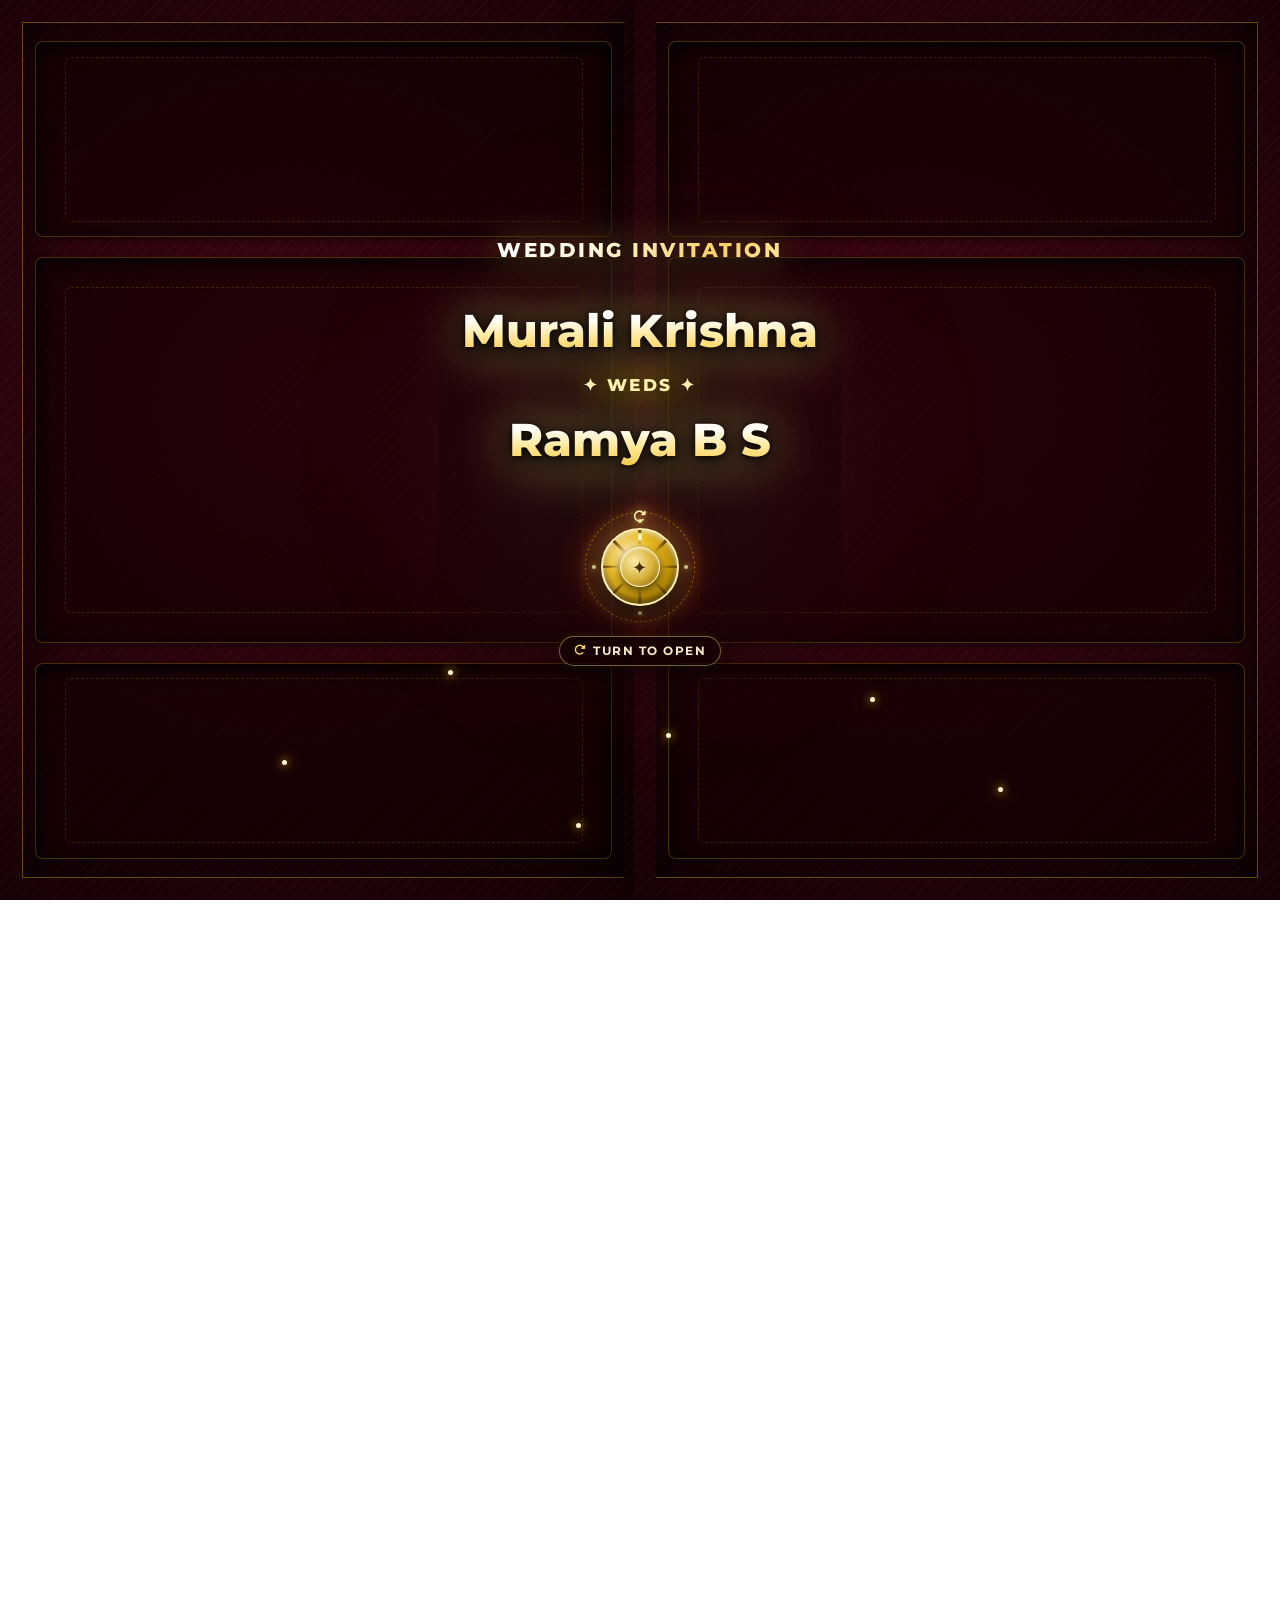
==== commit 54395259: "Update index.html" ====
--- a/index.html
+++ b/index.html
@@ -2,6 +2,16 @@
 <html lang="en">
 
 <head>
+  <!-- Google tag (gtag.js) -->
+  <script async src="https://www.googletagmanager.com/gtag/js?id=G-D15JLCVXZ1"></script>
+  <script>
+    window.dataLayer = window.dataLayer || [];
+    function gtag() { dataLayer.push(arguments); }
+    gtag('js', new Date());
+
+    gtag('config', 'G-D15JLCVXZ1');
+  </script>
+
   <meta charset="UTF-8">
   <meta name="viewport" content="width=device-width, initial-scale=1.0, maximum-scale=5.0, user-scalable=yes">
   <title>Wedding Invitation | Murali Krishna &amp; Ramya B S</title>
@@ -12,7 +22,7 @@
   <meta property="og:title" content="Wedding Invitation | Murali Krishna &amp; Ramya B S">
   <meta property="og:description"
     content="Solicits your gracious presence and blessing on the auspicious wedding of Murali Krishna &amp; Ramya B S on 15 November 2026.">
-  <meta property="og:image" content="img/preview.png">
+  <meta property="og:image" content="https://i.postimg.cc/3xjM97Sq/preview.png">
   <meta property="og:type" content="website">
 
   <!-- Twitter Card -->
@@ -20,7 +30,7 @@
   <meta name="twitter:title" content="Wedding Invitation | Murali Krishna &amp; Ramya B S">
   <meta name="twitter:description"
     content="Solicits your gracious presence and blessing on the auspicious wedding of Murali Krishna &amp; Ramya B S on 15 November 2026.">
-  <meta name="twitter:image" content="img/preview.png">
+  <meta name="twitter:image" content="https://i.postimg.cc/3xjM97Sq/preview.png">
 
   <!-- Favicon -->
   <link rel="icon" type="image/svg+xml" href="img/favicon.ico">
@@ -391,7 +401,7 @@
         <!-- VIEW PHOTO ACTION CONTAINER (Professional & Regal) -->
         <div class="view-photo-action-container text-center fade-up-item">
 
-          <!-- Pre-Wedding Countdown Button (Active before wedding day) -->
+          <!-- Pre-Wedding Countdown Button (Active before wedding day) 
           <button class="royal-view-photo-btn parallax-tilt" data-tilt-factor="6" id="view-photo-btn" type="button"
             aria-label="View Wedding Photos">
             <span class="btn-sheen-sweep"></span>
@@ -410,10 +420,10 @@
 
           <p class="view-photo-subnote" id="photo-unlock-subnote">
             <i class="fa-regular fa-clock"></i> Photos unlock on the auspicious day
-          </p>
-
-          <!-- Wedding Day Live Button (Activate on wedding day & hide countdown button above) 
-          <a href="eventnew.html?event=murali_and_ramya_wedding"
+          </p> -->
+
+          <!-- Wedding Day Live Button (Activate on wedding day & hide countdown button above) -->
+          <a href="eventnew.html?event=murali_weds_ramya"
             class="royal-view-photo-btn parallax-tilt wedding-day-live-btn" data-tilt-factor="6"
             id="wedding-day-photo-btn" aria-label="Wedding Photos - Live Gallery">
             <span class="btn-sheen-sweep"></span>
@@ -427,7 +437,7 @@
             <span class="btn-date-badge live-badge">
               <span class="live-dot-pulse"></span> View Photos
             </span>
-          </a>-->
+          </a>
 
 
         </div>
@@ -455,7 +465,7 @@
             </div>
             <div class="celebration-card-content">
               <span class="celebration-type-tag">Upanayanam</span>
-              <h3 class="celebration-title">Sathwik Brahmopadesham</h3>
+              <h3 class="celebration-title">Sathwik's Brahmopadesham</h3>
               <p class="celebration-snippet">Son of Smt. Shwetha Kumari &amp; Shri Ravishankara S</p>
               <div class="celebration-action-row">
                 <a href="eventold.html?event=sathwik_brahmopadesham" class="celebration-action-btn"
@@ -513,7 +523,7 @@
         <!-- Invited By & Seeking Your Presence (Normal Text, No Card) -->
         <div class="inviters-section-wrapper text-center fade-up-item">
           <div class="inviters-header text-center">
-            <h2 class="inviters-title">Invited By &amp; Seeking Your Presence</h2>
+            <h2 class="inviters-title">Inviting &amp; Seeking Your Presence</h2>
             <div class="golden-separator"></div>
           </div>
 
@@ -584,4 +594,4 @@
   <script src="script/script.js"></script>
 </body>
 
-</html>+</html>
--- a/css/style.css
+++ b/css/style.css
@@ -60,6 +60,7 @@
   font-size: 16px;
   -webkit-font-smoothing: antialiased;
   -moz-osx-font-smoothing: grayscale;
+  -webkit-overflow-scrolling: touch;
 }
 
 body {
@@ -2614,6 +2615,21 @@
 }
 
 @media (max-width: 768px) {
+  /* Hardware Accelerated GPU Rendering & Silky-Smooth Mobile Scrolling */
+  .fade-up-item,
+  .person-stage,
+  .detail-card,
+  .celebration-card,
+  .wedding-cover,
+  .gate-left,
+  .gate-right,
+  .temple-bg-image,
+  .royal-view-photo-btn {
+    will-change: transform, opacity;
+    -webkit-backface-visibility: hidden;
+    backface-visibility: hidden;
+  }
+
   .page-wrapper {
     padding: 20px 12px 70px 12px;
   }
